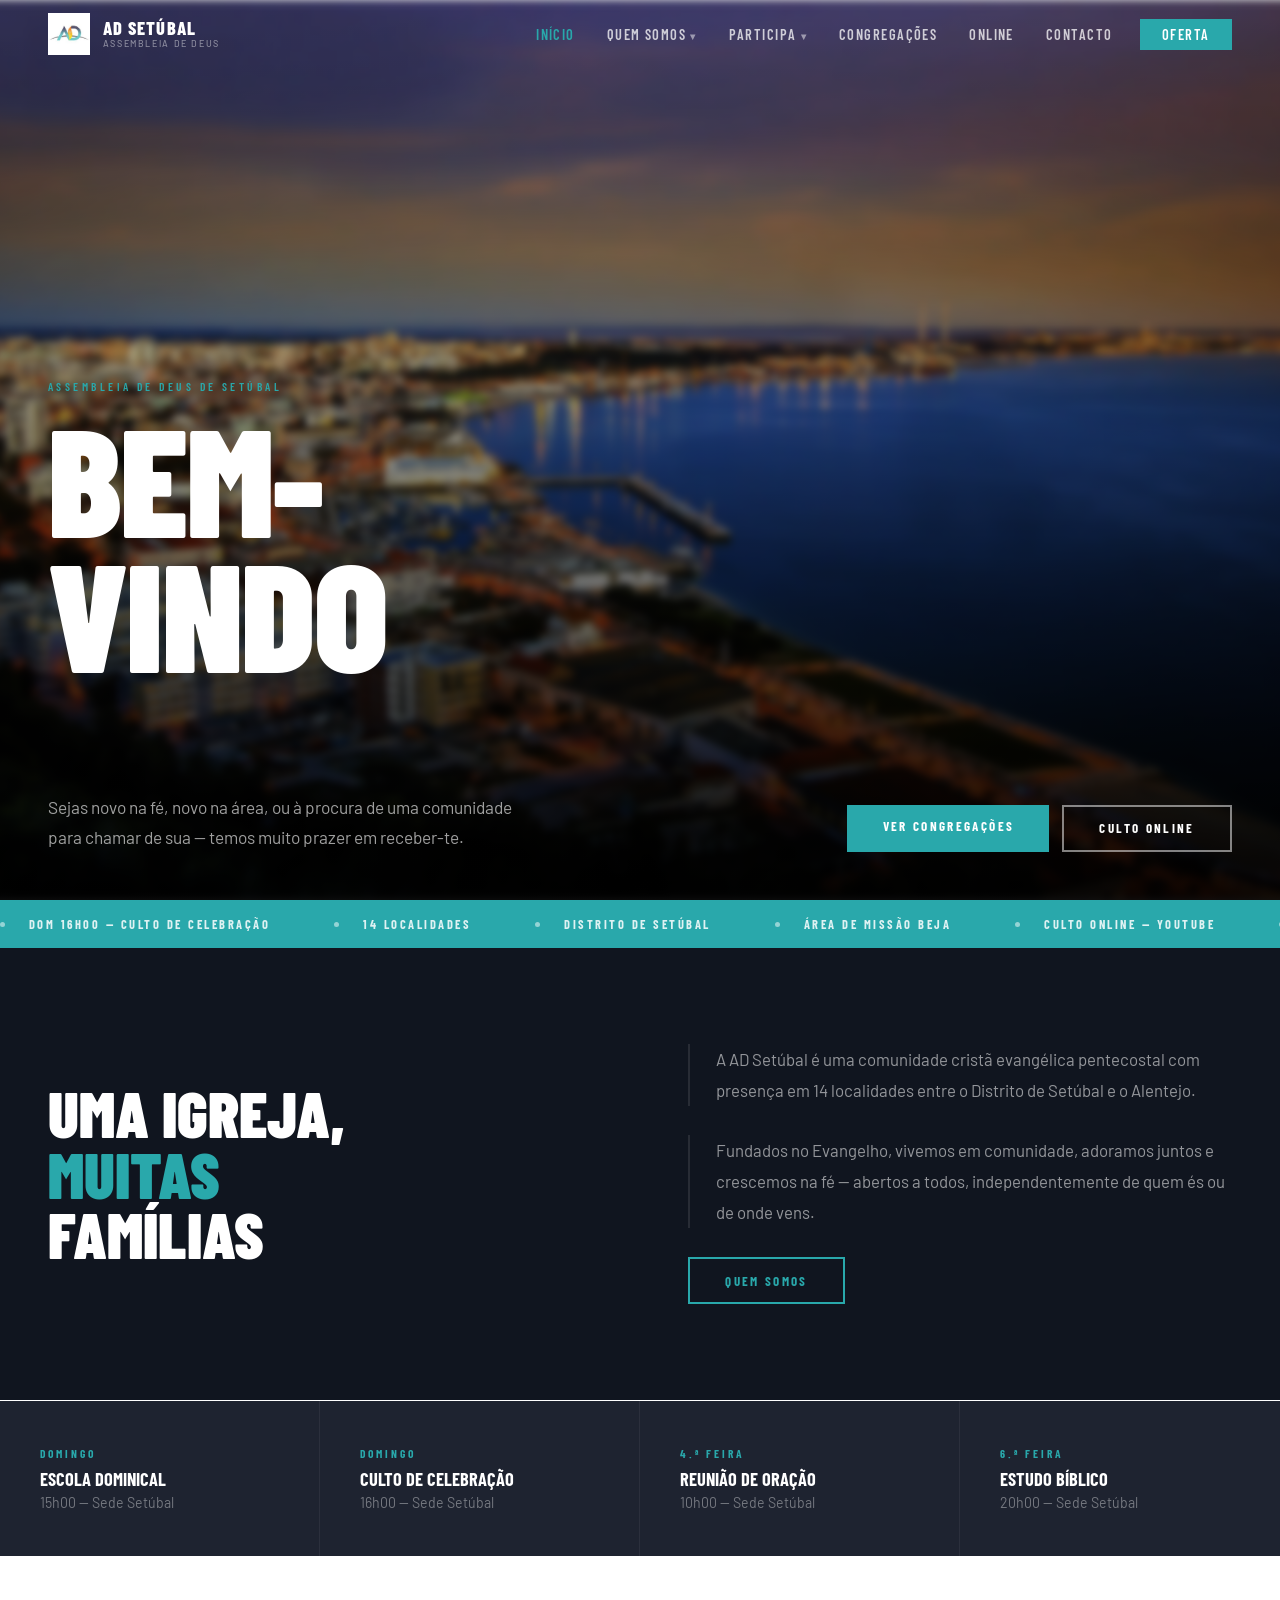
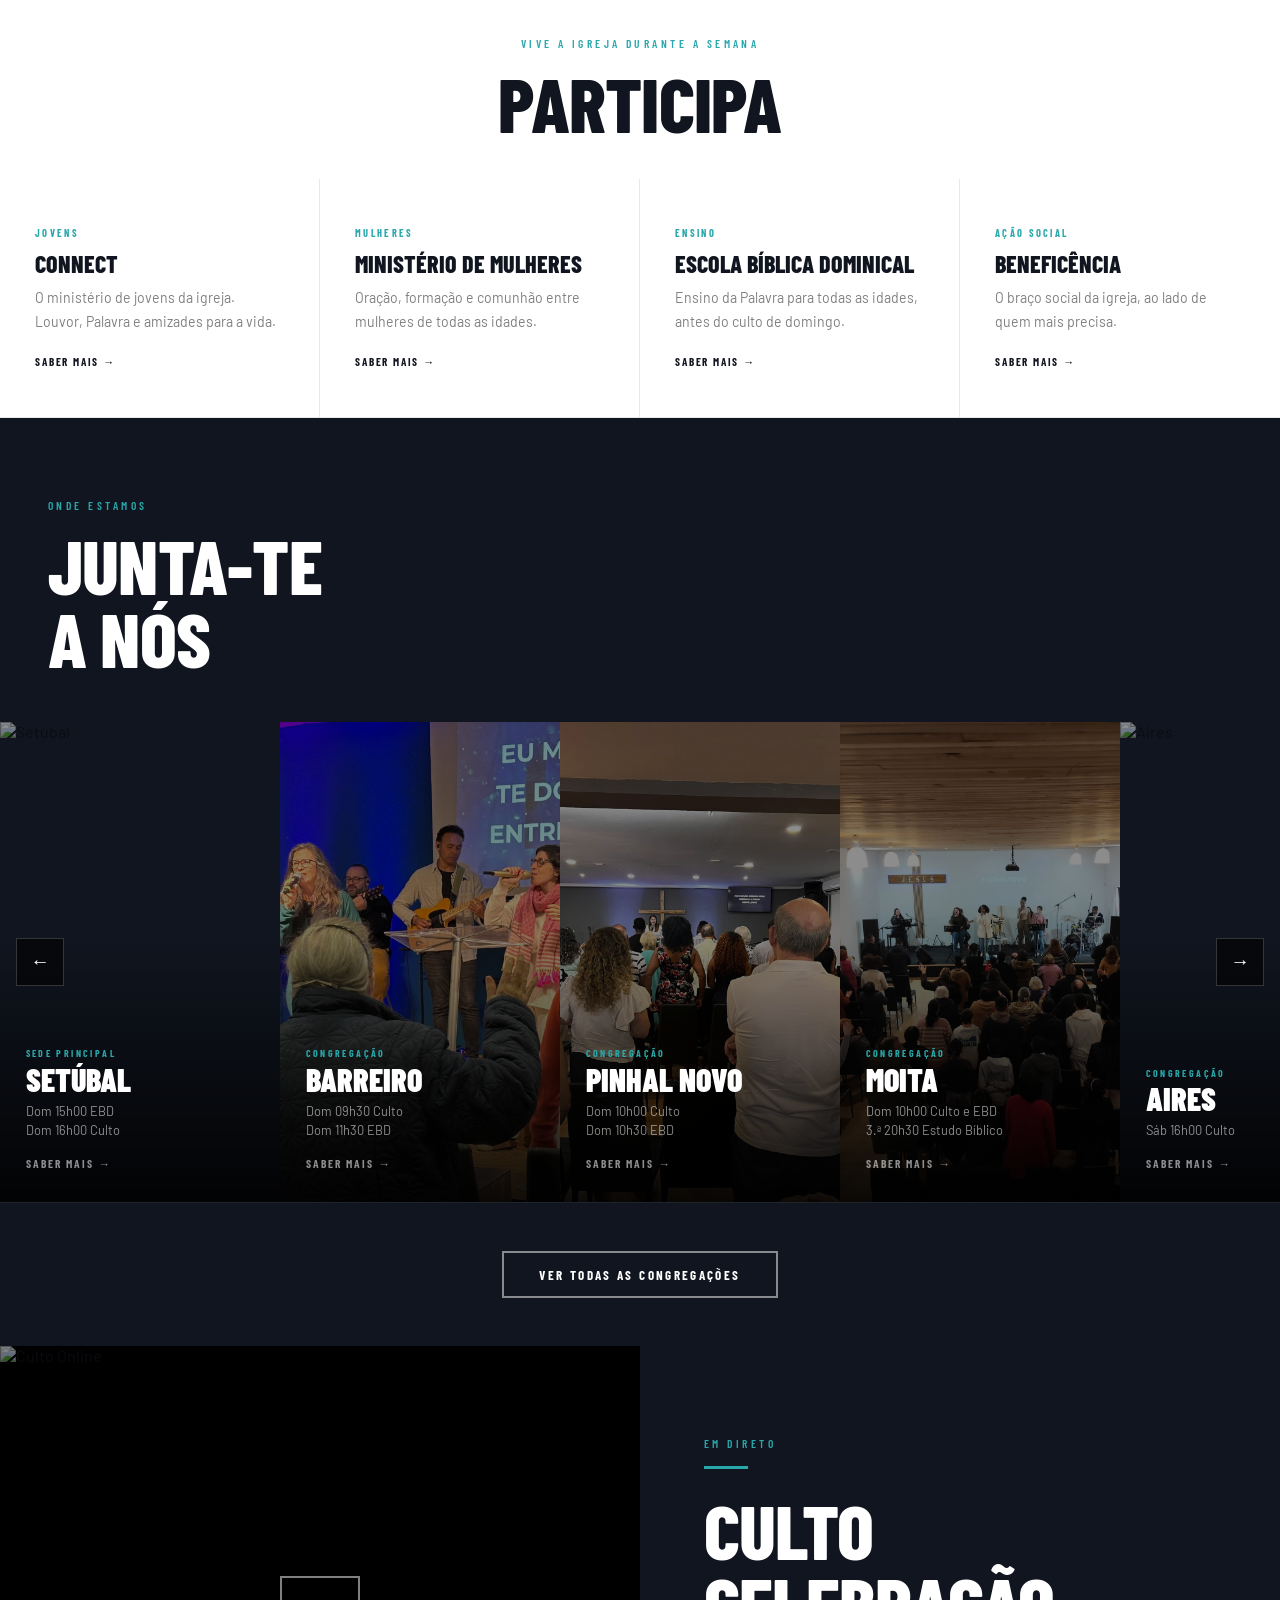
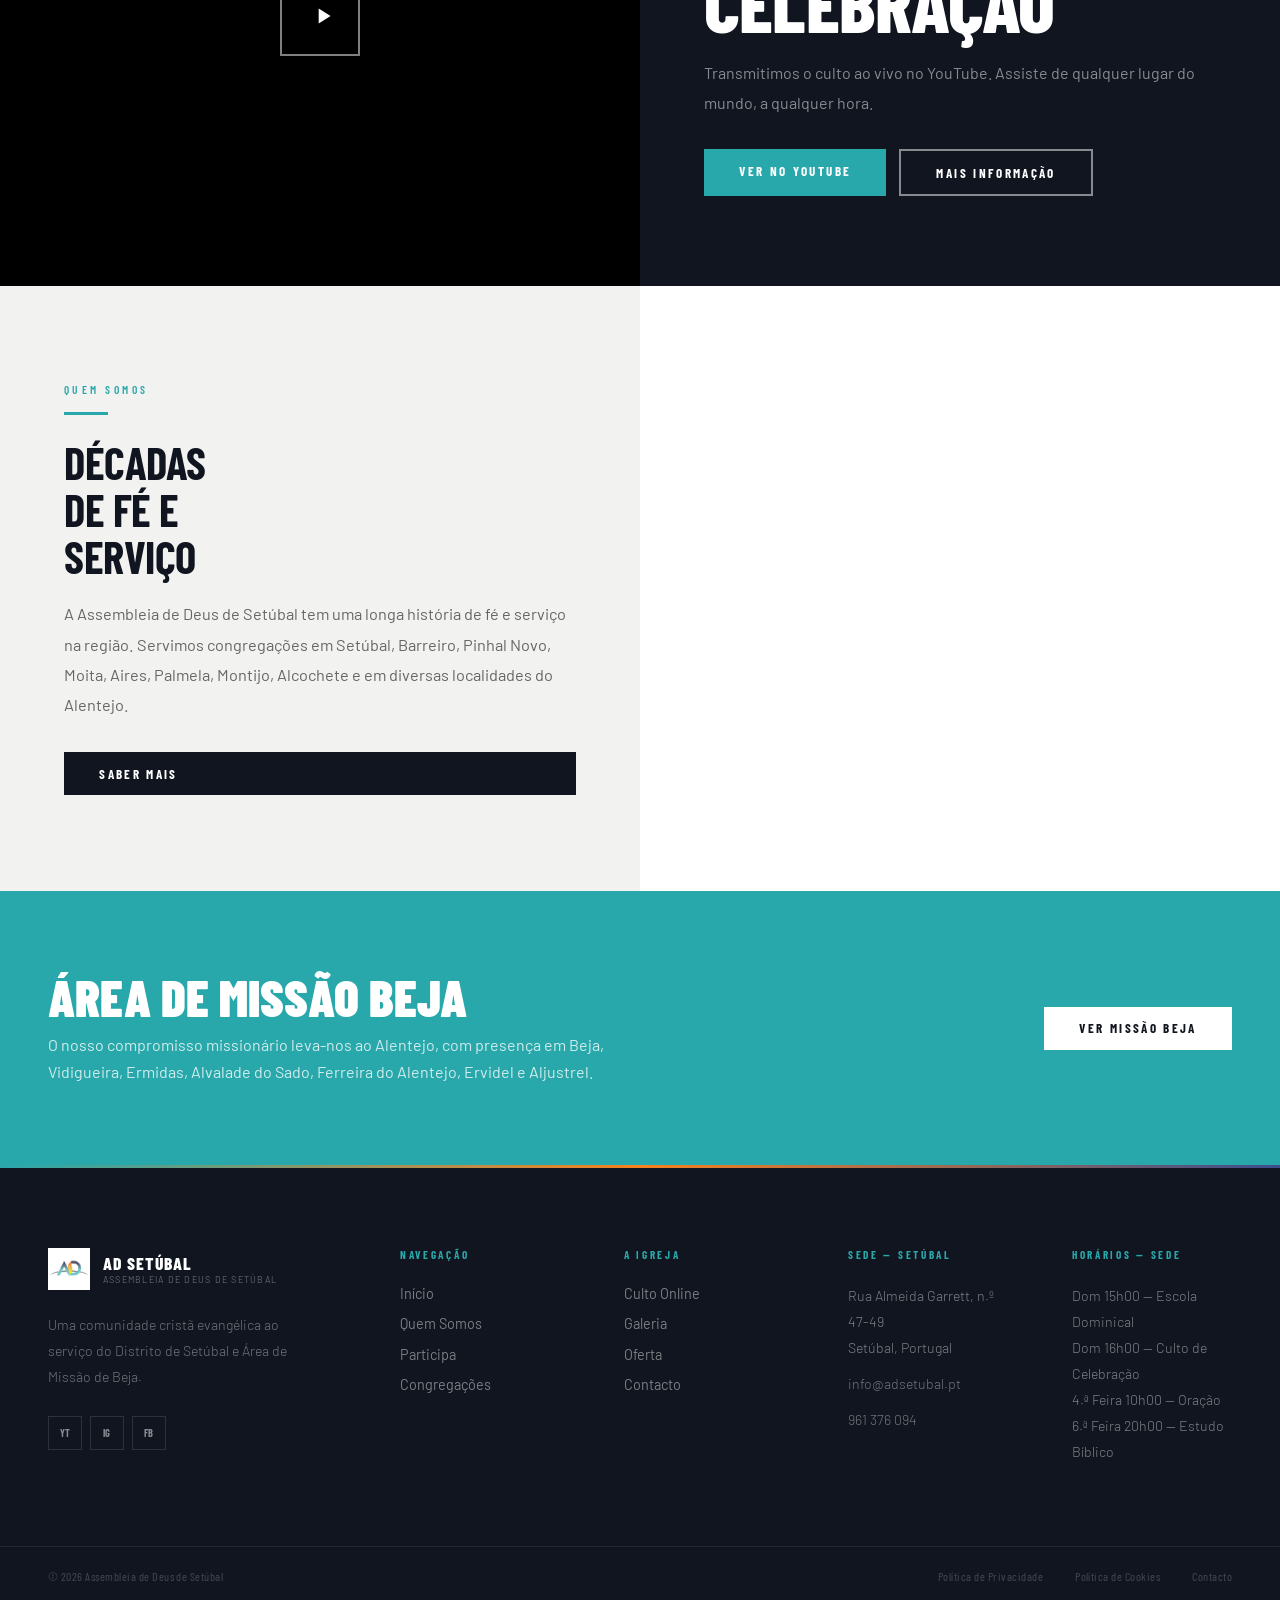
==== index.html @ 2dde6981 "online fotos test" ====
<!DOCTYPE html>
<html lang="pt">
<head>
  <meta charset="UTF-8" />
  <meta name="viewport" content="width=device-width, initial-scale=1.0" />
  <title>AD Setúbal — Assembleia de Deus</title>
  <link rel="stylesheet" href="shared.css" />
  <style>
    /* ===== HERO ===== */
    .hero {
      position: relative;
      min-height: 100vh;
      display: flex; flex-direction: column;
      justify-content: flex-end;
      overflow: hidden;
      padding-top: 68px;
    }
    .hero-bg {
      position: absolute; inset: 0;
      background: url('areasetubal-index.png') center/cover no-repeat;
    }
    .hero-overlay {
      position: absolute; inset: 0;
      background: linear-gradient(to top, rgba(0,0,0,0.92) 0%, rgba(0,0,0,0.35) 55%, rgba(0,0,0,0.1) 100%);
    }
    .hero-content {
      position: relative; z-index: 2;
      padding: 0 3rem 5rem;
      max-width: 1100px;
    }
    .hero-content .eyebrow { margin-bottom: 1rem; }
    .hero-title {
      font-family: 'Barlow Condensed', sans-serif;
      font-size: clamp(4.5rem, 12vw, 13rem);
      font-weight: 900; color: #fff;
      line-height: 0.88;
      letter-spacing: -0.01em;
      text-transform: uppercase;
      margin-bottom: 2rem;
    }
    .hero-bottom {
      position: relative; z-index: 2;
      display: grid; grid-template-columns: 1fr auto;
      align-items: end;
      padding: 0 3rem 3rem;
      gap: 2rem;
    }
    .hero-sub {
      font-size: 1.08rem; color: rgba(255,255,255,0.62);
      font-weight: 400; line-height: 1.75;
      max-width: 480px;
    }
    .hero-btns { display: flex; gap: 0.8rem; flex-shrink: 0; }

    /* ===== TICKER ===== */
    .ticker {
      background: var(--teal);
      overflow: hidden; height: 48px;
      display: flex; align-items: center;
    }
    .ticker-inner {
      display: flex; gap: 4rem;
      animation: ticker 30s linear infinite;
      white-space: nowrap;
    }
    .ticker-item {
      font-family: 'Barlow Condensed', sans-serif;
      font-size: 0.78rem; font-weight: 700;
      letter-spacing: 0.2em; text-transform: uppercase;
      color: rgba(255,255,255,0.85);
      display: flex; align-items: center; gap: 1.5rem;
    }
    .ticker-dot { width: 5px; height: 5px; background: rgba(255,255,255,0.5); border-radius: 50%; flex-shrink: 0; }
    @keyframes ticker { from { transform: translateX(0); } to { transform: translateX(-50%); } }

    /* ===== STATEMENT ===== */
    .statement {
      background: var(--dark);
      padding: 6rem 3rem;
      display: grid; grid-template-columns: 1fr 1fr; gap: 6rem; align-items: center;
    }
    .statement-title {
      font-family: 'Barlow Condensed', sans-serif;
      font-size: clamp(2.8rem, 5vw, 5rem);
      font-weight: 900; color: #fff;
      text-transform: uppercase; line-height: 0.95;
    }
    .statement-title span { color: var(--teal); }
    .statement-right { display: flex; flex-direction: column; gap: 1.8rem; }
    .statement-text {
      font-size: 1.05rem; color: rgba(255,255,255,0.55);
      font-weight: 400; line-height: 1.85;
      border-left: 2px solid rgba(255,255,255,0.1);
      padding-left: 1.6rem;
    }

    /* ===== SCHEDULE STRIP ===== */
    .schedule-strip {
      display: grid; grid-template-columns: repeat(4,1fr);
      border-top: 1px solid rgba(255,255,255,0.06);
    }
    .schedule-block {
      padding: 2.8rem 2.5rem;
      border-right: 1px solid rgba(255,255,255,0.06);
      background: var(--dark2);
      transition: background 0.2s;
      cursor: default;
    }
    .schedule-block:last-child { border-right: none; }
    .schedule-block:hover { background: rgb(17, 20, 27); }
    .schedule-day {
      font-family: 'Barlow Condensed', sans-serif;
      font-size: 0.72rem; font-weight: 700;
      letter-spacing: 0.26em; text-transform: uppercase;
      color: var(--teal); margin-bottom: 0.5rem;
    }
    .schedule-service {
      font-family: 'Barlow Condensed', sans-serif;
      font-size: 1.15rem; font-weight: 700;
      color: #fff; margin-bottom: 0.25rem;
      text-transform: uppercase;
    }
    .schedule-time { font-size: 0.88rem; color: rgba(255,255,255,0.38); font-weight: 400; }

    /* ===== LOCATIONS ===== */
    .locations-header {
      background: var(--dark);
      padding: 5rem 3rem 3rem;
    }
    .locations-carousel-wrap {
      background: var(--dark);
      position: relative;
      overflow: hidden;
    }
    .locations-carousel {
      display: flex;
      overflow-x: auto;
      scroll-snap-type: x mandatory;
      -webkit-overflow-scrolling: touch;
      scrollbar-width: none;
      gap: 0;
    }
    .locations-carousel::-webkit-scrollbar { display: none; }
    .loc-card {
      position: relative;
      overflow: hidden;
      flex: 0 0 280px;
      height: 480px;
      scroll-snap-align: start;
      cursor: default;
    }
    .loc-card img {
      width: 100%; height: 100%; object-fit: cover; display: block;
      filter: brightness(0.55);
      transition: transform 0.7s ease, filter 0.4s;
    }
    .loc-card:hover img { transform: scale(1.07); filter: brightness(0.4); }
    .loc-card-body {
      position: absolute; inset: 0;
      display: flex; flex-direction: column; justify-content: flex-end;
      padding: 2rem 1.6rem;
      background: linear-gradient(to top, rgba(0,0,0,0.88) 0%, transparent 55%);
    }
    .loc-card-tag {
      font-family: 'Barlow Condensed', sans-serif;
      font-size: 0.62rem; font-weight: 700;
      letter-spacing: 0.24em; text-transform: uppercase;
      color: var(--teal); margin-bottom: 0.35rem;
    }
    .loc-card-name {
      font-family: 'Barlow Condensed', sans-serif;
      font-size: 2rem; font-weight: 900;
      color: #fff; text-transform: uppercase;
      line-height: 0.92; margin-bottom: 0.45rem;
    }
    .loc-card-time {
      font-size: 0.8rem; color: rgba(255,255,255,0.55);
      font-weight: 400; margin-bottom: 1rem;
      line-height: 1.5;
    }
    .loc-card-link {
      font-family: 'Barlow Condensed', sans-serif;
      font-size: 0.72rem; font-weight: 700;
      letter-spacing: 0.18em; text-transform: uppercase;
      color: rgba(255,255,255,0.55); text-decoration: none;
      transition: color 0.2s;
    }
    .loc-card:hover .loc-card-link { color: var(--teal); }
    .carousel-btn {
      position: absolute; top: 50%; transform: translateY(-50%);
      width: 48px; height: 48px;
      background: rgba(0,0,0,0.6);
      border: 1px solid rgba(255,255,255,0.18);
      color: #fff; font-size: 1.2rem;
      display: flex; align-items: center; justify-content: center;
      cursor: pointer; z-index: 10;
      transition: background 0.2s, border-color 0.2s;
      user-select: none;
    }
    .carousel-btn:hover { background: var(--teal); border-color: var(--teal); }
    .carousel-btn.prev { left: 1rem; }
    .carousel-btn.next { right: 1rem; }
    .locations-footer {
      background: var(--dark);
      padding: 3rem;
      border-top: 1px solid rgba(255,255,255,0.06);
      text-align: center;
    }

    /* ===== ONLINE SPLIT ===== */
    .online-split { display: grid; grid-template-columns: 1fr 1fr; }
    .online-img { position: relative; overflow: hidden; min-height: 540px; background: #000; }
    .online-img img { position: absolute; inset: 0; width: 100%; height: 100%; object-fit: cover; filter: brightness(0.5); transition: opacity 0.3s; }
    .online-img iframe {
      position: absolute; inset: 0; width: 100%; height: 100%;
      border: none; display: none;
    }
    .online-img.playing img { opacity: 0; pointer-events: none; }
    .online-img.playing iframe { display: block; }
    .online-img.playing .online-img-overlay { opacity: 0; pointer-events: none; }
    .online-img-overlay {
      position: absolute; inset: 0;
      display: flex; align-items: center; justify-content: center;
      transition: opacity 0.3s;
    }
    .play-btn {
      width: 80px; height: 80px;
      border: 2px solid rgba(255,255,255,0.5);
      display: flex; align-items: center; justify-content: center;
      text-decoration: none; transition: border-color 0.2s, background 0.2s;
      cursor: pointer; background: none;
    }
    .play-btn:hover { border-color: var(--teal); background: rgba(41,168,171,0.2); }
    .play-btn svg { width: 26px; height: 26px; fill: #fff; margin-left: 5px; }
    .online-text {
      background: var(--dark);
      padding: 5rem 4rem;
      display: flex; flex-direction: column; justify-content: center;
    }
    .online-text .display-lg { color: #fff; margin-bottom: 1.2rem; }
    .online-text p { font-size: 1rem; color: rgba(255,255,255,0.5); line-height: 1.85; margin-bottom: 2rem; }
    .online-links { display: flex; gap: 0.8rem; flex-wrap: wrap; }

    /* ===== ABOUT SPLIT ===== */
    .about-split { display: grid; grid-template-columns: 1fr 1fr; }
    .about-img { position: relative; overflow: hidden; min-height: 520px; }
    .about-img img { position: absolute; inset: 0; width: 100%; height: 100%; object-fit: cover; display: block; }
    .about-text {
      background: var(--light);
      padding: 6rem 4rem;
      display: flex; flex-direction: column; justify-content: center;
    }
    .about-text .display-md { color: var(--dark); margin-bottom: 1.2rem; }
    .about-text .body-text { margin-bottom: 2rem; }

    /* ===== MISSION BAND ===== */
    .mission-band {
      background: var(--teal);
      padding: 5rem 3rem;
      display: grid; grid-template-columns: 1fr auto;
      gap: 3rem; align-items: center;
    }
    .mission-band h2 {
      font-family: 'Barlow Condensed', sans-serif;
      font-size: clamp(2rem, 4vw, 3.5rem);
      font-weight: 900; color: #fff;
      text-transform: uppercase; line-height: 1;
      margin-bottom: 0.5rem;
    }
    .mission-band p { font-size: 1rem; color: rgba(255,255,255,0.78); font-weight: 400; max-width: 560px; line-height: 1.7; }

    /* ===== PARTICIPA STRIP ===== */
    .participa-header { background: var(--white); padding: 5rem 3rem 2.5rem; text-align: center; }
    .participa-grid { display: grid; grid-template-columns: repeat(4,1fr); }
    .participa-card {
      padding: 3rem 2.2rem;
      border-right: 1px solid var(--border-light);
      border-bottom: 1px solid var(--border-light);
      text-decoration: none; color: inherit; display: block;
      transition: background 0.2s;
    }
    .participa-card:last-child { border-right: none; }
    .participa-card:hover { background: var(--light); }
    .participa-tag {
      font-family: 'Barlow Condensed', sans-serif;
      font-size: 0.65rem; font-weight: 700;
      letter-spacing: 0.22em; text-transform: uppercase;
      color: var(--teal); margin-bottom: 0.8rem;
    }
    .participa-name {
      font-family: 'Barlow Condensed', sans-serif;
      font-size: 1.5rem; font-weight: 800;
      color: var(--dark); text-transform: uppercase;
      margin-bottom: 0.6rem; line-height: 1.05;
    }
    .participa-desc { font-size: 0.88rem; line-height: 1.7; color: rgba(0,0,0,0.5); font-weight: 400; margin-bottom: 1rem; }
    .participa-link {
      font-family: 'Barlow Condensed', sans-serif;
      font-size: 0.7rem; font-weight: 700;
      letter-spacing: 0.16em; text-transform: uppercase;
      color: var(--dark);
    }
    .participa-card:hover .participa-link { color: var(--teal); }

    /* ===== GALERIA STRIP ===== */
    .galeria-header { background: var(--dark2); padding: 4.5rem 3rem 2.5rem; }
    .galeria-strip { display: grid; grid-template-columns: repeat(6,1fr); background: var(--dark2); }
    .galeria-tile { position: relative; aspect-ratio: 3/4; overflow: hidden; }
    .galeria-tile img { width: 100%; height: 100%; object-fit: cover; display: block; filter: brightness(0.7); transition: transform 0.6s, filter 0.3s; }
    .galeria-tile:hover img { transform: scale(1.08); filter: brightness(0.55); }
    .galeria-footer { background: var(--dark2); padding: 2.5rem 3rem 4rem; text-align: center; }

    @media (max-width: 900px) {
      .participa-grid { grid-template-columns: 1fr 1fr; }
      .participa-header { padding: 3.5rem 1.5rem 2rem; }
      .participa-card { padding: 2.2rem 1.5rem; }
      .galeria-strip { grid-template-columns: repeat(3,1fr); }
      .galeria-header { padding: 3.5rem 1.5rem 2rem; }
      .hero { min-height: 100svh; }
      .hero-content { padding: 0 1.5rem 3rem; }
      .hero-bottom { grid-template-columns: 1fr; padding: 0 1.5rem 2.5rem; gap: 1.5rem; }
      .hero-btns { flex-wrap: wrap; }
      .statement { grid-template-columns: 1fr; padding: 4rem 1.5rem; gap: 3rem; }
      .schedule-strip { grid-template-columns: 1fr 1fr; }
      .schedule-block { border-bottom: 1px solid rgba(255,255,255,0.06); }
      .locations-header { padding: 4rem 1.5rem 2rem; }
      .loc-card { flex: 0 0 240px; height: 380px; }
      .carousel-btn { display: none; }
      .online-split, .about-split { grid-template-columns: 1fr; }
      .online-img, .about-img { min-height: 320px; position: relative; }
      .online-img img, .about-img img { position: relative; }
      .online-text, .about-text { padding: 4rem 1.5rem; }
      .mission-band { grid-template-columns: 1fr; padding: 4rem 1.5rem; }
    }
    @media (max-width: 500px) {
      .schedule-strip { grid-template-columns: 1fr; }
    }
  </style>
</head>
<body>

  <!-- HERO -->
  <section class="hero">
    <div class="hero-bg"></div>
    <div class="hero-overlay"></div>
    <div class="hero-content">
      <span class="eyebrow">Assembleia de Deus de Setúbal</span>
      <h1 class="hero-title">Bem-<br>vindo</h1>
    </div>
    <div class="hero-bottom">
      <p class="hero-sub">Sejas novo na fé, novo na área, ou à procura de uma comunidade para chamar de sua — temos muito prazer em receber-te.</p>
      <div class="hero-btns">
        <a href="congregacoes.html" class="btn btn-teal">Ver Congregações</a>
        <a href="culto-online.html" class="btn btn-outline-white">Culto Online</a>
      </div>
    </div>
  </section>

  <!-- TICKER -->
  <div class="ticker">
    <div class="ticker-inner">
      <span class="ticker-item"><span class="ticker-dot"></span>Dom 16h00 — Culto de Celebração</span>
      <span class="ticker-item"><span class="ticker-dot"></span>14 Localidades</span>
      <span class="ticker-item"><span class="ticker-dot"></span>Distrito de Setúbal</span>
      <span class="ticker-item"><span class="ticker-dot"></span>Área de Missão Beja</span>
      <span class="ticker-item"><span class="ticker-dot"></span>Culto Online — YouTube</span>
      <span class="ticker-item"><span class="ticker-dot"></span>6.ª Feira 20h00 — Estudo Bíblico</span>
      <span class="ticker-item"><span class="ticker-dot"></span>Dom 16h00 — Culto de Celebração</span>
      <span class="ticker-item"><span class="ticker-dot"></span>14 Localidades</span>
      <span class="ticker-item"><span class="ticker-dot"></span>Distrito de Setúbal</span>
      <span class="ticker-item"><span class="ticker-dot"></span>Área de Missão Beja</span>
      <span class="ticker-item"><span class="ticker-dot"></span>Culto Online — YouTube</span>
      <span class="ticker-item"><span class="ticker-dot"></span>6.ª Feira 20h00 — Estudo Bíblico</span>
    </div>
  </div>

  <!-- STATEMENT -->
  <div class="statement">
    <div class="fade-in">
      <h2 class="statement-title">Uma Igreja,<br><span>Muitas</span><br>Famílias</h2>
    </div>
    <div class="statement-right fade-in">
      <p class="statement-text">A AD Setúbal é uma comunidade cristã evangélica pentecostal com presença em 14 localidades entre o Distrito de Setúbal e o Alentejo.</p>
      <p class="statement-text">Fundados no Evangelho, vivemos em comunidade, adoramos juntos e crescemos na fé — abertos a todos, independentemente de quem és ou de onde vens.</p>
      <div><a href="quem-somos.html" class="btn btn-outline-teal">Quem Somos</a></div>
    </div>
  </div>

  <!-- SCHEDULE -->
  <div class="schedule-strip">
    <div class="schedule-block fade-in">
      <p class="schedule-day">Domingo</p>
      <p class="schedule-service">Escola Dominical</p>
      <p class="schedule-time">15h00 — Sede Setúbal</p>
    </div>
    <div class="schedule-block fade-in">
      <p class="schedule-day">Domingo</p>
      <p class="schedule-service">Culto de Celebração</p>
      <p class="schedule-time">16h00 — Sede Setúbal</p>
    </div>
    <div class="schedule-block fade-in">
      <p class="schedule-day">4.ª Feira</p>
      <p class="schedule-service">Reunião de Oração</p>
      <p class="schedule-time">10h00 — Sede Setúbal</p>
    </div>
    <div class="schedule-block fade-in">
      <p class="schedule-day">6.ª Feira</p>
      <p class="schedule-service">Estudo Bíblico</p>
      <p class="schedule-time">20h00 — Sede Setúbal</p>
    </div>
  </div>

  <!-- PARTICIPA -->
  <div class="participa-header fade-in">
    <span class="eyebrow">Vive a Igreja Durante a Semana</span>
    <h2 class="display-lg">Participa</h2>
  </div>
  <div class="participa-grid">
    <a href="participa.html#connect" class="participa-card fade-in">
      <p class="participa-tag">Jovens</p>
      <h3 class="participa-name">Connect</h3>
      <p class="participa-desc">O ministério de jovens da igreja. Louvor, Palavra e amizades para a vida.</p>
      <span class="participa-link">Saber Mais →</span>
    </a>
    <a href="participa.html#mulheres" class="participa-card fade-in">
      <p class="participa-tag">Mulheres</p>
      <h3 class="participa-name">Ministério de Mulheres</h3>
      <p class="participa-desc">Oração, formação e comunhão entre mulheres de todas as idades.</p>
      <span class="participa-link">Saber Mais →</span>
    </a>
    <a href="participa.html#ebd" class="participa-card fade-in">
      <p class="participa-tag">Ensino</p>
      <h3 class="participa-name">Escola Bíblica Dominical</h3>
      <p class="participa-desc">Ensino da Palavra para todas as idades, antes do culto de domingo.</p>
      <span class="participa-link">Saber Mais →</span>
    </a>
    <a href="participa.html#beneficencia" class="participa-card fade-in">
      <p class="participa-tag">Ação Social</p>
      <h3 class="participa-name">Beneficência</h3>
      <p class="participa-desc">O braço social da igreja, ao lado de quem mais precisa.</p>
      <span class="participa-link">Saber Mais →</span>
    </a>
  </div>

  <!-- LOCATIONS -->
  <div class="locations-header fade-in">
    <span class="eyebrow">Onde Estamos</span>
    <h2 class="display-lg" style="color:#fff;">Junta-te<br>a Nós</h2>
  </div>
  <div class="locations-carousel-wrap">
    <button class="carousel-btn prev" onclick="scrollCarousel(-1)" aria-label="Anterior">&#8592;</button>
    <div class="locations-carousel" id="loc-carousel">
      <div class="loc-card fade-in">
        <img src="https://images.unsplash.com/photo-1529070538774-1843cb3265df?w=600&q=80" alt="Setúbal" />
        <div class="loc-card-body">
          <p class="loc-card-tag">Sede Principal</p>
          <h3 class="loc-card-name">Setúbal</h3>
          <p class="loc-card-time">Dom 15h00 EBD<br>Dom 16h00 Culto</p>
          <a href="congregacoes.html" class="loc-card-link">Saber mais →</a>
        </div>
      </div>
      <div class="loc-card fade-in">
        <img src="barreiro.jpg" alt="Barreiro" />
        <div class="loc-card-body">
          <p class="loc-card-tag">Congregação</p>
          <h3 class="loc-card-name">Barreiro</h3>
          <p class="loc-card-time">Dom 09h30 Culto<br>Dom 11h30 EBD</p>
          <a href="congregacoes.html" class="loc-card-link">Saber mais →</a>
        </div>
      </div>
      <div class="loc-card fade-in">
        <img src="pn.jpg" alt="Pinhal Novo" />
        <div class="loc-card-body">
          <p class="loc-card-tag">Congregação</p>
          <h3 class="loc-card-name">Pinhal Novo</h3>
          <p class="loc-card-time">Dom 10h00 Culto<br>Dom 10h30 EBD</p>
          <a href="congregacoes.html" class="loc-card-link">Saber mais →</a>
        </div>
      </div>
      <div class="loc-card fade-in">
        <img src="moita.jpg" alt="Moita" />
        <div class="loc-card-body">
          <p class="loc-card-tag">Congregação</p>
          <h3 class="loc-card-name">Moita</h3>
          <p class="loc-card-time">Dom 10h00 Culto e EBD<br>3.ª 20h30 Estudo Bíblico</p>
          <a href="congregacoes.html" class="loc-card-link">Saber mais →</a>
        </div>
      </div>
      <div class="loc-card fade-in">
        <img src="https://images.unsplash.com/photo-1505373877841-8d25f7d46678?w=600&q=80" alt="Aires" />
        <div class="loc-card-body">
          <p class="loc-card-tag">Congregação</p>
          <h3 class="loc-card-name">Aires</h3>
          <p class="loc-card-time">Sáb 16h00 Culto</p>
          <a href="congregacoes.html" class="loc-card-link">Saber mais →</a>
        </div>
      </div>
      <div class="loc-card fade-in">
        <img src="https://images.unsplash.com/photo-1494790108377-be9c29b29330?w=600&q=80" alt="Palmela" />
        <div class="loc-card-body">
          <p class="loc-card-tag">Congregação</p>
          <h3 class="loc-card-name">Palmela</h3>
          <p class="loc-card-time">Dom 10h00 Culto</p>
          <a href="congregacoes.html" class="loc-card-link">Saber mais →</a>
        </div>
      </div>
      <div class="loc-card fade-in">
        <img src="https://images.unsplash.com/photo-1500648767791-00dcc994a43e?w=600&q=80" alt="Montijo" />
        <div class="loc-card-body">
          <p class="loc-card-tag">Congregação</p>
          <h3 class="loc-card-name">Montijo</h3>
          <p class="loc-card-time">Dom 17h30 Culto<br>4.ª 20h30 Estudo Bíblico</p>
          <a href="congregacoes.html" class="loc-card-link">Saber mais →</a>
        </div>
      </div>
      <div class="loc-card fade-in">
        <img src="https://images.unsplash.com/photo-1507003211169-0a1dd7228f2d?w=600&q=80" alt="Alcochete" />
        <div class="loc-card-body">
          <p class="loc-card-tag">Congregação</p>
          <h3 class="loc-card-name">Alcochete</h3>
          <p class="loc-card-time">Dom 16h00 Culto</p>
          <a href="congregacoes.html" class="loc-card-link">Saber mais →</a>
        </div>
      </div>
      <div class="loc-card fade-in">
        <img src="beja.jpg" alt="Beja" style="filter:brightness(0.45) sepia(0.3);" />
        <div class="loc-card-body">
          <p class="loc-card-tag" style="color:var(--orange);">Missão Beja</p>
          <h3 class="loc-card-name">Beja</h3>
          <p class="loc-card-time">Área de Missão<br>Ver horários</p>
          <a href="congregacoes.html" class="loc-card-link">Saber mais →</a>
        </div>
      </div>
      <div class="loc-card fade-in">
        <img src="https://images.unsplash.com/photo-1438032005730-c779502df39b?w=600&q=80" alt="Vidigueira" style="filter:brightness(0.45) sepia(0.3);" />
        <div class="loc-card-body">
          <p class="loc-card-tag" style="color:var(--orange);">Missão Beja</p>
          <h3 class="loc-card-name">Vidigueira</h3>
          <p class="loc-card-time">Área de Missão<br>Ver horários</p>
          <a href="congregacoes.html" class="loc-card-link">Saber mais →</a>
        </div>
      </div>
      <div class="loc-card fade-in">
        <img src="https://images.unsplash.com/photo-1519389950473-47ba0277781c?w=600&q=80" alt="Ermidas" style="filter:brightness(0.45) sepia(0.3);" />
        <div class="loc-card-body">
          <p class="loc-card-tag" style="color:var(--orange);">Missão Beja</p>
          <h3 class="loc-card-name">Ermidas</h3>
          <p class="loc-card-time">Área de Missão<br>Ver horários</p>
          <a href="congregacoes.html" class="loc-card-link">Saber mais →</a>
        </div>
      </div>
      <div class="loc-card fade-in">
        <img src="https://images.unsplash.com/photo-1529070538774-1843cb3265df?w=600&q=80" alt="Ferreira do Alentejo" style="filter:brightness(0.45) sepia(0.3);" />
        <div class="loc-card-body">
          <p class="loc-card-tag" style="color:var(--orange);">Missão Beja</p>
          <h3 class="loc-card-name">Ferreira do Alentejo</h3>
          <p class="loc-card-time">Área de Missão<br>Ver horários</p>
          <a href="congregacoes.html" class="loc-card-link">Saber mais →</a>
        </div>
      </div>
      <div class="loc-card fade-in">
        <img src="https://images.unsplash.com/photo-1505373877841-8d25f7d46678?w=600&q=80" alt="Ervidel" style="filter:brightness(0.45) sepia(0.3);" />
        <div class="loc-card-body">
          <p class="loc-card-tag" style="color:var(--orange);">Missão Beja</p>
          <h3 class="loc-card-name">Ervidel</h3>
          <p class="loc-card-time">Área de Missão<br>Ver horários</p>
          <a href="congregacoes.html" class="loc-card-link">Saber mais →</a>
        </div>
      </div>
      <div class="loc-card fade-in">
        <img src="https://images.unsplash.com/photo-1500648767791-00dcc994a43e?w=600&q=80" alt="Aljustrel" style="filter:brightness(0.45) sepia(0.3);" />
        <div class="loc-card-body">
          <p class="loc-card-tag" style="color:var(--orange);">Missão Beja</p>
          <h3 class="loc-card-name">Aljustrel</h3>
          <p class="loc-card-time">Área de Missão<br>Ver horários</p>
          <a href="congregacoes.html" class="loc-card-link">Saber mais →</a>
        </div>
      </div>
    </div>
    <button class="carousel-btn next" onclick="scrollCarousel(1)" aria-label="Próximo">&#8594;</button>
  </div>
  <div class="locations-footer">
    <a href="congregacoes.html" class="btn btn-outline-white">Ver Todas as Congregações</a>
  </div>

  <!-- ONLINE -->
  <div class="online-split">
    <div class="online-img" id="online-media">
      <img src="online.jpg" alt="Culto Online" />
      <iframe id="yt-embed" src="" allow="accelerometer; autoplay; clipboard-write; encrypted-media; gyroscope; picture-in-picture" allowfullscreen></iframe>
      <div class="online-img-overlay">
        <button class="play-btn" id="online-play-trigger" onclick="launchEmbed()" aria-label="Assistir ao vivo">
          <svg viewBox="0 0 24 24"><path d="M8 5v14l11-7z"/></svg>
        </button>
      </div>
    </div>
    <div class="online-text fade-in">
      <span class="eyebrow">Em Direto</span>
      <div class="teal-bar"></div>
      <h2 class="display-lg">Culto<br>Celebração</h2>
      <p>Transmitimos o culto ao vivo no YouTube. Assiste de qualquer lugar do mundo, a qualquer hora.</p>
      <div class="online-links">
        <a href="https://www.youtube.com/@adsetubal" target="_blank" class="btn btn-teal">Ver no YouTube</a>
        <a href="culto-online.html" class="btn btn-outline-white">Mais Informação</a>
      </div>
    </div>
  </div>

  <!-- ABOUT -->
  <div class="about-split">
    <div class="about-text fade-in">
      <span class="eyebrow">Quem Somos</span>
      <div class="teal-bar"></div>
      <h2 class="display-md">Décadas<br>de Fé e<br>Serviço</h2>
      <p class="body-text">A Assembleia de Deus de Setúbal tem uma longa história de fé e serviço na região. Servimos congregações em Setúbal, Barreiro, Pinhal Novo, Moita, Aires, Palmela, Montijo, Alcochete e em diversas localidades do Alentejo.</p>
      <a href="quem-somos.html" class="btn btn-dark">Saber Mais</a>
    </div>
  </div>

  <!-- MISSION -->
  <div class="mission-band fade-in">
    <div>
      <h2>Área de Missão Beja</h2>
      <p>O nosso compromisso missionário leva-nos ao Alentejo, com presença em Beja, Vidigueira, Ermidas, Alvalade do Sado, Ferreira do Alentejo, Ervidel e Aljustrel.</p>
    </div>
    <a href="congregacoes.html" class="btn btn-white">Ver Missão Beja</a>
  </div>

  <script src="shared.js"></script>
  <script>
    function launchEmbed() {
      var wrap = document.getElementById('online-media');
      var iframe = document.getElementById('yt-embed');
      iframe.src = 'https://www.youtube.com/embed/live_stream?channel=UCpDnP2y6vgTOnPcyh7wHmNw&autoplay=1&rel=0';
      wrap.classList.add('playing');
    }
    function scrollCarousel(dir) {
      var c = document.getElementById('loc-carousel');
      c.scrollBy({ left: dir * 300, behavior: 'smooth' });
    }
  </script>
</body>
</html>
---- shared.css ----
@import url('https://fonts.googleapis.com/css2?family=Barlow+Condensed:wght@300;400;500;600;700;800;900&family=Barlow:wght@300;400;500;600;700&display=swap');

*, *::before, *::after { box-sizing: border-box; margin: 0; padding: 0; }

:root {
  --teal:   #29A8AB;
  --orange: #F5821F;
  --purple: #3B4F8C;
  --dark:   #10151f;
  --dark2:  #1e2330;
  --white:  #FFFFFF;
  --light:  #F2F2F0;
  --mid:    #888888;
  --border: rgba(255,255,255,0.08);
  --border-light: rgba(0,0,0,0.09);
}

html { scroll-behavior: smooth; }
body {
  font-family: 'Barlow', sans-serif;
  background: var(--white);
  color: var(--dark);
  overflow-x: hidden;
}

/* ===================== NAV ===================== */
nav {
  position: fixed; top: 0; left: 0; right: 0; z-index: 300;
  display: flex; align-items: center; justify-content: space-between;
  padding: 0 3rem;
  height: 68px;
  background: transparent;
  transition: background 0.35s, border-color 0.35s;
  border-bottom: 1px solid transparent;
}
nav.scrolled {
  background: var(--dark);
  border-bottom-color: rgba(255,255,255,0.06);
}
nav.light-nav {
  background: var(--white);
  border-bottom: 1px solid var(--border-light);
}

.logo-wrap { display: flex; align-items: center; gap: 0.8rem; text-decoration: none; }
.logo-img { height: 42px; width: auto; display: block; }
.logo-text { display: flex; flex-direction: column; line-height: 1.2; }
.logo-text-main {
  font-family: 'Barlow Condensed', sans-serif;
  font-size: 1.15rem; font-weight: 800;
  color: #fff; letter-spacing: 0.06em; text-transform: uppercase;
}
nav.light-nav .logo-text-main { color: var(--dark); }
.logo-text-sub {
  font-size: 0.56rem; font-weight: 500;
  color: rgba(255,255,255,0.45);
  letter-spacing: 0.18em; text-transform: uppercase;
}
nav.light-nav .logo-text-sub { color: var(--mid); }

.nav-links { display: flex; gap: 0.2rem; list-style: none; align-items: center; }
.nav-links a {
  text-decoration: none;
  color: rgba(255,255,255,0.75);
  font-family: 'Barlow Condensed', sans-serif;
  font-size: 0.9rem; font-weight: 600;
  letter-spacing: 0.1em; text-transform: uppercase;
  padding: 0.4rem 0.9rem;
  transition: color 0.2s;
}
nav.light-nav .nav-links a { color: var(--dark); }
.nav-links a:hover, .nav-links a.active { color: var(--teal); }
.nav-cta {
  background: var(--teal) !important;
  color: #fff !important;
  padding: 0.45rem 1.4rem !important;
  margin-left: 0.6rem;
  transition: background 0.2s !important;
}
.nav-cta:hover { background: var(--orange) !important; color: #fff !important; }

/* ---- Dropdown "Participa" ---- */
.has-dropdown { position: relative; }
.has-dropdown > a::after { content: '▾'; margin-left: 0.4em; font-size: 0.7em; opacity: 0.65; display: inline-block; }
.dropdown-menu {
  position: absolute; top: 100%; left: 50%;
  transform: translateX(-50%) translateY(8px);
  background: var(--dark2);
  border: 1px solid rgba(255,255,255,0.08);
  min-width: 250px; padding: 0.5rem;
  list-style: none;
  opacity: 0; pointer-events: none;
  transition: opacity 0.15s, transform 0.15s;
  box-shadow: 0 18px 40px rgba(0,0,0,0.4);
}
.has-dropdown:hover .dropdown-menu,
.has-dropdown:focus-within .dropdown-menu {
  opacity: 1; pointer-events: auto;
  transform: translateX(-50%) translateY(0);
}
.dropdown-menu li { width: 100%; }
.dropdown-menu a {
  display: block; padding: 0.65rem 0.9rem;
  color: rgba(255,255,255,0.68);
  font-family: 'Barlow', sans-serif;
  font-size: 0.82rem; font-weight: 500;
  letter-spacing: 0.01em; text-transform: none;
}
.dropdown-menu a:hover { color: var(--teal); background: rgba(255,255,255,0.04); }
.dropdown-menu .sub-label {
  display: block; margin-top: 2px;
  font-size: 0.68rem; font-weight: 400;
  color: rgba(255,255,255,0.32);
}
nav.light-nav .dropdown-menu { background: #fff; border-color: var(--border-light); box-shadow: 0 18px 40px rgba(0,0,0,0.12); }
nav.light-nav .dropdown-menu a { color: rgba(0,0,0,0.62); }
nav.light-nav .dropdown-menu a:hover { background: var(--light); color: var(--dark); }
nav.light-nav .dropdown-menu .sub-label { color: rgba(0,0,0,0.32); }

@media (max-width: 900px) {
  .has-dropdown > a::after { display: none; }
  .dropdown-menu {
    position: static; opacity: 1; pointer-events: auto; transform: none;
    background: transparent; border: none; box-shadow: none;
    padding: 0 0 0.3rem 1rem; margin-top: 0.2rem;
    max-height: 0; overflow: hidden;
    transition: max-height 0.25s ease;
  }
  .has-dropdown.is-open .dropdown-menu { max-height: 400px; }
  .dropdown-menu a { color: rgba(255,255,255,0.55); padding: 0.55rem 0.5rem; font-size: 0.88rem; }
  .dropdown-menu .sub-label { color: rgba(255,255,255,0.3); }
}

.hamburger {
  display: none; flex-direction: column; gap: 5px;
  cursor: pointer; background: none; border: none; padding: 4px;
}
.hamburger span { display: block; width: 24px; height: 2px; background: #fff; transition: all 0.3s; }
nav.light-nav .hamburger span { background: var(--dark); }

/* ===================== FOOTER ===================== */
footer { background: var(--dark); color: var(--white); }

.footer-top {
  padding: 5rem 3rem;
  display: grid;
  grid-template-columns: 1.8fr 1fr 1fr 1fr 1fr;
  gap: 4rem;
  border-bottom: 1px solid var(--border);
}

.footer-logo-wrap {
  display: flex; align-items: center; gap: 0.8rem;
  margin-bottom: 1.4rem; text-decoration: none;
}
.footer-logo-img { height: 42px; width: auto; }
.footer-brand-main {
  font-family: 'Barlow Condensed', sans-serif;
  font-size: 1.1rem; font-weight: 800;
  color: #fff; text-transform: uppercase; letter-spacing: 0.06em;
}
.footer-brand-sub {
  font-size: 0.56rem; color: rgba(255,255,255,0.35);
  letter-spacing: 0.14em; text-transform: uppercase;
}
.footer-tagline {
  font-size: 0.88rem; line-height: 1.85;
  color: rgba(255,255,255,0.4); font-weight: 300;
  max-width: 240px; margin-bottom: 1.6rem;
}
.footer-social { display: flex; gap: 0.5rem; }
.footer-social a {
  width: 34px; height: 34px;
  display: flex; align-items: center; justify-content: center;
  border: 1px solid rgba(255,255,255,0.12);
  color: rgba(255,255,255,0.5); text-decoration: none;
  font-size: 0.65rem; font-weight: 700;
  font-family: 'Barlow Condensed', sans-serif;
  letter-spacing: 0.04em;
  transition: background 0.2s, border-color 0.2s, color 0.2s;
}
.footer-social a:hover { background: var(--teal); border-color: var(--teal); color: #fff; }

.footer-heading {
  font-family: 'Barlow Condensed', sans-serif;
  font-size: 0.7rem; font-weight: 700;
  letter-spacing: 0.24em; text-transform: uppercase;
  color: var(--teal); margin-bottom: 1.4rem;
}
.footer-links { list-style: none; display: flex; flex-direction: column; gap: 0.7rem; }
.footer-links a {
  text-decoration: none; color: rgba(255,255,255,0.45);
  font-size: 0.9rem; font-weight: 400;
  transition: color 0.2s;
}
.footer-links a:hover { color: var(--teal); }
.footer-contact p {
  font-size: 0.88rem; color: rgba(255,255,255,0.45);
  font-weight: 300; line-height: 1.85;
}

.footer-bottom {
  padding: 1.4rem 3rem;
  display: flex; justify-content: space-between; align-items: center;
  font-size: 0.75rem; color: rgba(255,255,255,0.22);
  font-family: 'Barlow Condensed', sans-serif; letter-spacing: 0.04em;
}
.footer-bottom a { color: rgba(255,255,255,0.22); text-decoration: none; transition: color 0.2s; }
.footer-bottom a:hover { color: var(--teal); }
.footer-bottom-links { display: flex; gap: 2rem; }

/* ===================== SECTION BACKGROUNDS ===================== */
.dark-section { background: var(--dark); color: var(--white); }
.dark2-section { background: var(--dark2); color: var(--white); }
.white-section { background: var(--white); color: var(--dark); }
.light-section { background: var(--light); color: var(--dark); }
.teal-section { background: var(--teal); color: var(--white); }

/* ===================== SPACING ===================== */
.section-pad { padding: 6rem 3rem; }
.section-pad-sm { padding: 4rem 3rem; }

/* ===================== TYPOGRAPHY ===================== */
.display-xl {
  font-family: 'Barlow Condensed', sans-serif;
  font-size: clamp(4rem, 10vw, 10rem);
  font-weight: 900;
  line-height: 0.92;
  letter-spacing: -0.01em;
  text-transform: uppercase;
}
.display-lg {
  font-family: 'Barlow Condensed', sans-serif;
  font-size: clamp(2.6rem, 6vw, 5.5rem);
  font-weight: 800;
  line-height: 0.95;
  letter-spacing: -0.01em;
  text-transform: uppercase;
}
.display-md {
  font-family: 'Barlow Condensed', sans-serif;
  font-size: clamp(1.8rem, 3.5vw, 3rem);
  font-weight: 700;
  line-height: 1.05;
  text-transform: uppercase;
  letter-spacing: -0.01em;
}
.display-sm {
  font-family: 'Barlow Condensed', sans-serif;
  font-size: clamp(1.2rem, 2vw, 1.8rem);
  font-weight: 700;
  line-height: 1.1;
  text-transform: uppercase;
}

.eyebrow {
  font-family: 'Barlow Condensed', sans-serif;
  font-size: 0.72rem;
  font-weight: 600;
  letter-spacing: 0.3em;
  text-transform: uppercase;
  color: var(--teal);
  margin-bottom: 1rem;
  display: block;
}
.eyebrow.orange { color: var(--orange); }

.body-text {
  font-family: 'Barlow', sans-serif;
  font-size: 1.02rem; line-height: 1.85;
  color: rgba(0,0,0,0.58); font-weight: 400;
}
.body-text.light { color: rgba(255,255,255,0.55); }

/* ===================== BUTTONS ===================== */
.btn {
  display: inline-block;
  padding: 0.85rem 2.2rem;
  font-family: 'Barlow Condensed', sans-serif;
  font-size: 0.82rem;
  font-weight: 700;
  letter-spacing: 0.18em;
  text-transform: uppercase;
  text-decoration: none;
  transition: background 0.2s, color 0.2s, border-color 0.2s;
  cursor: pointer;
  border: none;
}
.btn-teal { background: var(--teal); color: #fff; }
.btn-teal:hover { background: var(--orange); }
.btn-white { background: #fff; color: var(--dark); }
.btn-white:hover { background: var(--teal); color: #fff; }
.btn-outline-white { background: transparent; color: #fff; border: 2px solid rgba(255,255,255,0.5); }
.btn-outline-white:hover { background: #fff; color: var(--dark); }
.btn-outline-teal { background: transparent; color: var(--teal); border: 2px solid var(--teal); }
.btn-outline-teal:hover { background: var(--teal); color: #fff; }
.btn-dark { background: var(--dark); color: #fff; }
.btn-dark:hover { background: var(--teal); }

/* ===================== DIVIDERS ===================== */
.teal-bar { width: 44px; height: 3px; background: var(--teal); margin-bottom: 1.5rem; }
.teal-bar.center { margin-left: auto; margin-right: auto; }
.gradient-bar { width: 100%; height: 3px; background: linear-gradient(90deg, var(--teal), var(--orange), var(--purple)); }

/* ===================== PAGE HEADER (inner pages) ===================== */
.page-header {
  min-height: 58vh;
  display: flex; align-items: flex-end;
  position: relative; overflow: hidden;
  padding-top: 68px;
}
.page-header-bg {
  position: absolute; inset: 0;
  background-size: cover; background-position: center;
}
.page-header-overlay {
  position: absolute; inset: 0;
  background: linear-gradient(to top, rgba(0,0,0,0.88) 0%, rgba(0,0,0,0.28) 70%);
}
.page-header-content { position: relative; z-index: 2; padding: 4rem 3rem 4.5rem; }
.page-header-content .eyebrow { margin-bottom: 0.6rem; }
.page-header h1 {
  font-family: 'Barlow Condensed', sans-serif;
  font-size: clamp(3rem, 8vw, 6.5rem);
  font-weight: 900; color: #fff;
  text-transform: uppercase;
  line-height: 0.92; margin-bottom: 1rem;
  letter-spacing: -0.01em;
}
.page-header p {
  font-size: 1.05rem; color: rgba(255,255,255,0.6);
  font-weight: 400; max-width: 520px; line-height: 1.7;
}

/* ===================== TWO COL ===================== */
.two-col { display: grid; grid-template-columns: 1fr 1fr; }
.fill-img { width: 100%; height: 100%; min-height: 500px; object-fit: cover; display: block; }

/* ===================== FADE IN ===================== */
.fade-in { opacity: 0; transform: translateY(20px); transition: opacity 0.55s ease, transform 0.55s ease; }
.fade-in.visible { opacity: 1; transform: translateY(0); }

/* ===================== RESPONSIVE ===================== */
@media (max-width: 900px) {
  nav { padding: 0 1.5rem; height: 60px; }
  .page-header { min-height: 46vh; padding-top: 60px; }
  .page-header-content { padding: 3rem 1.5rem 3.5rem; }

  /* --- Menu mobile --- */
  .nav-links {
    display: none; flex-direction: column; align-items: stretch;
    position: fixed; top: 60px; left: 0; right: 0; bottom: 0;
    background: var(--dark2);
    padding: 1rem 0 2rem;
    overflow-y: auto;
    gap: 0; z-index: 299;
    border-top: 2px solid var(--teal);
  }
  .nav-links.open { display: flex; }

  /* links normais */
  .nav-links > li > a {
    display: block;
    padding: 1rem 1.8rem;
    font-size: 1.1rem; font-weight: 700;
    color: rgba(255,255,255,0.78);
    border-bottom: 1px solid rgba(255,255,255,0.06);
    text-align: left;
  }
  .nav-links > li > a:hover { color: var(--teal); background: rgba(255,255,255,0.03); }
  .nav-links > li.active > a { color: var(--teal); }

  /* botão OFERTA — alinhado à esquerda, largura automática */
  .nav-links > li > a.nav-cta {
    display: inline-block;
    margin: 1.2rem 1.8rem 0.4rem;
    padding: 0.7rem 2rem;
    background: var(--teal) !important;
    color: #fff !important;
    border-bottom: none;
    font-size: 0.85rem;
  }

  /* dropdown do Participa */
  .has-dropdown > a::after { display: none; }
  .has-dropdown > a {
    display: flex; justify-content: space-between; align-items: center;
  }
  .has-dropdown > a::before {
    content: '›';
    font-size: 1.3rem; font-weight: 300; color: rgba(255,255,255,0.35);
    transition: transform 0.2s;
  }
  .has-dropdown.is-open > a::before { transform: rotate(90deg); color: var(--teal); }

  .dropdown-menu {
    position: static; opacity: 1; pointer-events: auto; transform: none;
    background: rgba(0,0,0,0.25);
    border: none; box-shadow: none;
    padding: 0.3rem 0 0.6rem 0;
    max-height: 0; overflow: hidden;
    transition: max-height 0.28s ease;
  }
  .has-dropdown.is-open .dropdown-menu { max-height: 400px; }

  .dropdown-menu li a {
    display: block; padding: 0.7rem 1.8rem 0.7rem 3rem;
    color: rgba(255,255,255,0.5); font-size: 0.88rem; font-weight: 500;
    border-bottom: none; text-transform: none; letter-spacing: 0.01em;
  }
  .dropdown-menu li a:hover { color: var(--teal); }
  .dropdown-menu .sub-label { display: none; } /* esconde legenda em mobile, poupa espaço */

  .hamburger { display: flex; }
  .section-pad { padding: 4rem 1.5rem; }
  .section-pad-sm { padding: 3rem 1.5rem; }
  .two-col { grid-template-columns: 1fr; }
  .fill-img { min-height: 300px; }
  .footer-top { grid-template-columns: 1fr 1fr; padding: 3rem 1.5rem; gap: 2.5rem; }
  .footer-bottom { padding: 1.2rem 1.5rem; flex-direction: column; gap: 0.7rem; text-align: center; }
  .footer-bottom-links { flex-wrap: wrap; justify-content: center; gap: 1rem; }
}
@media (max-width: 600px) {
  .footer-top { grid-template-columns: 1fr; }
}
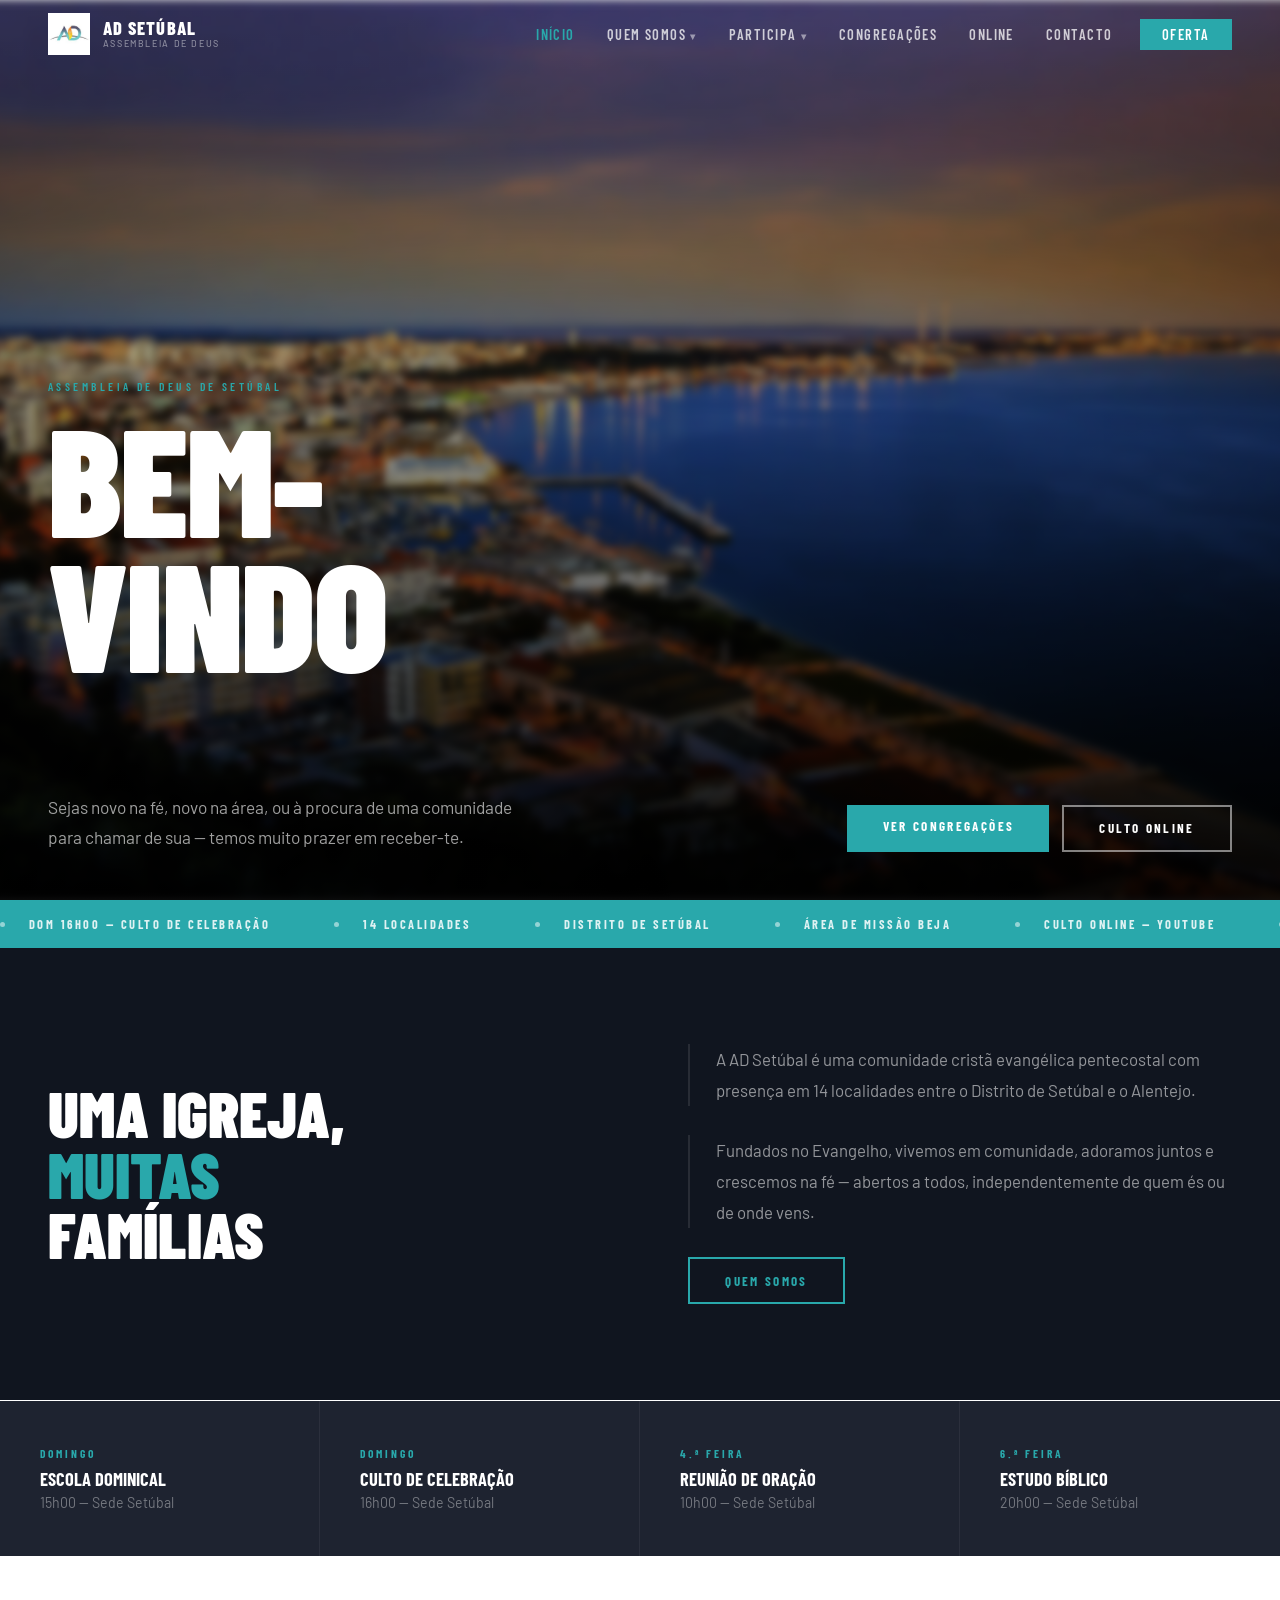
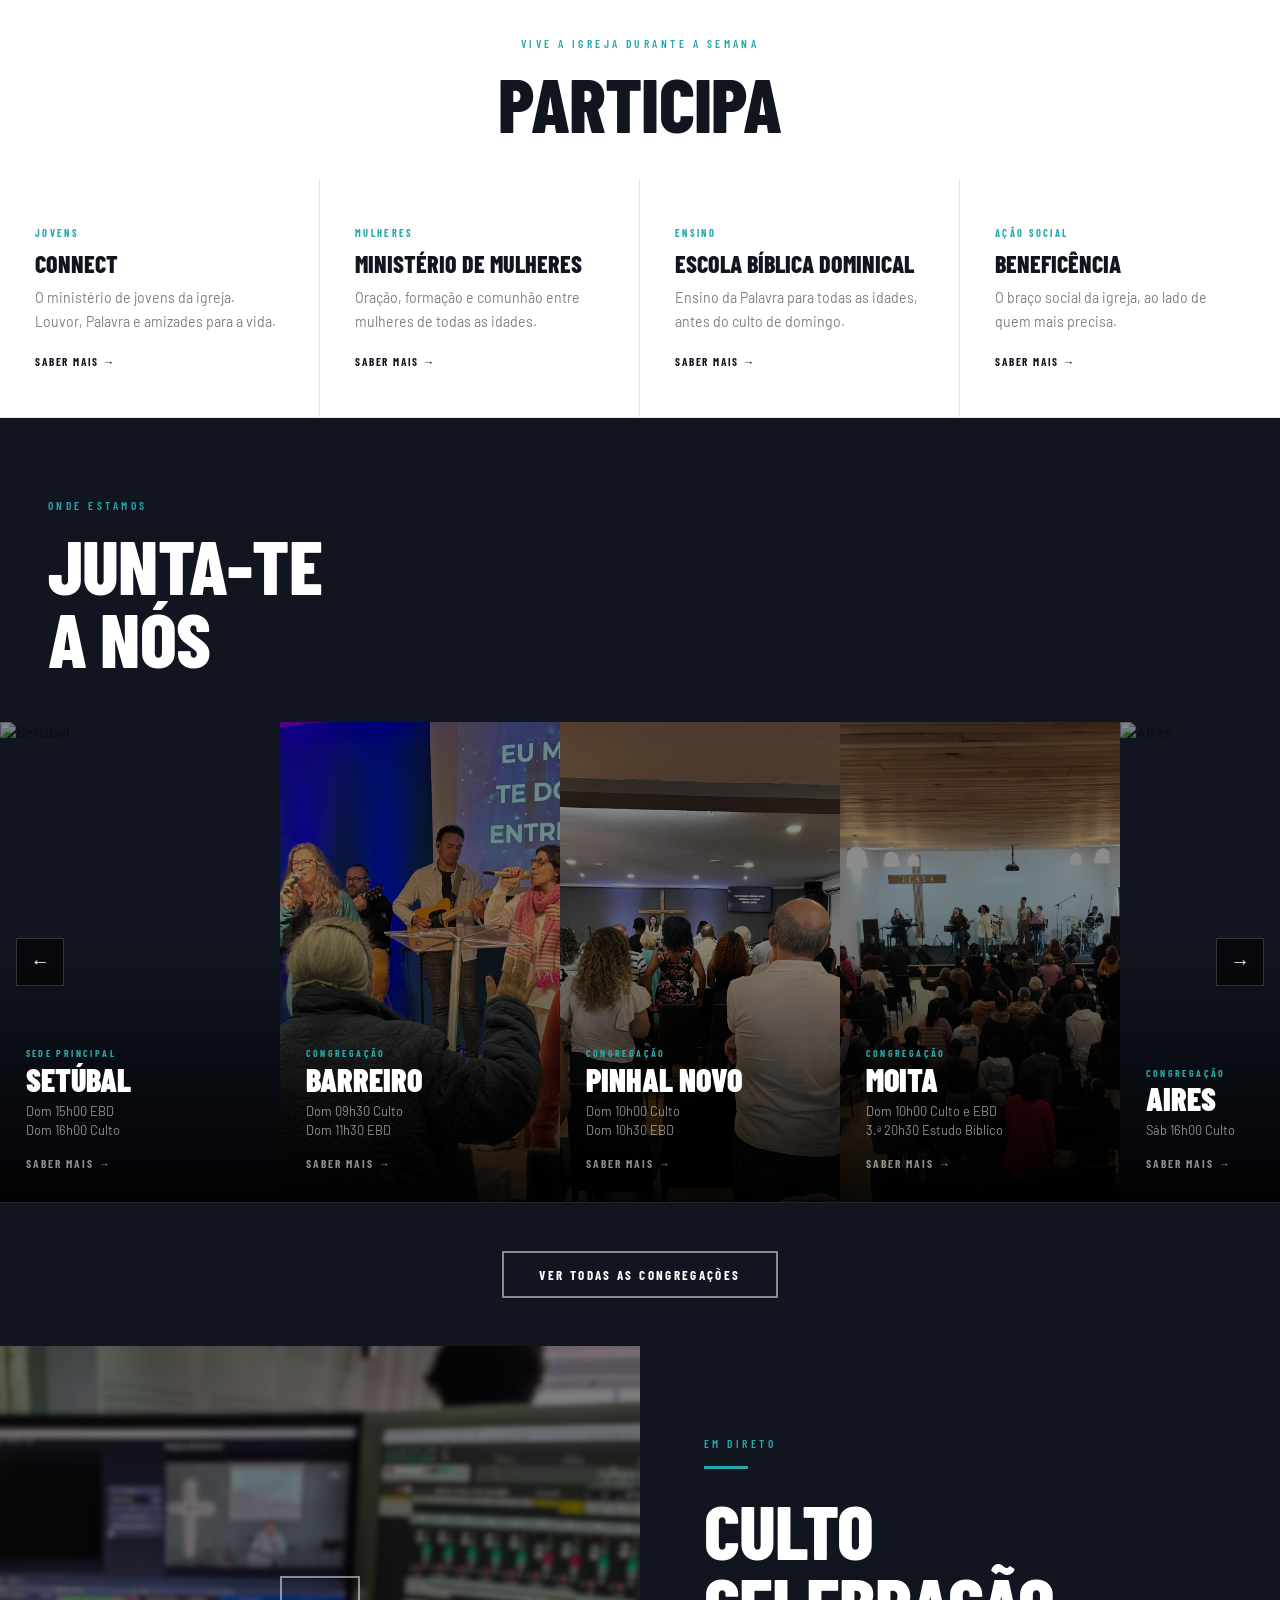
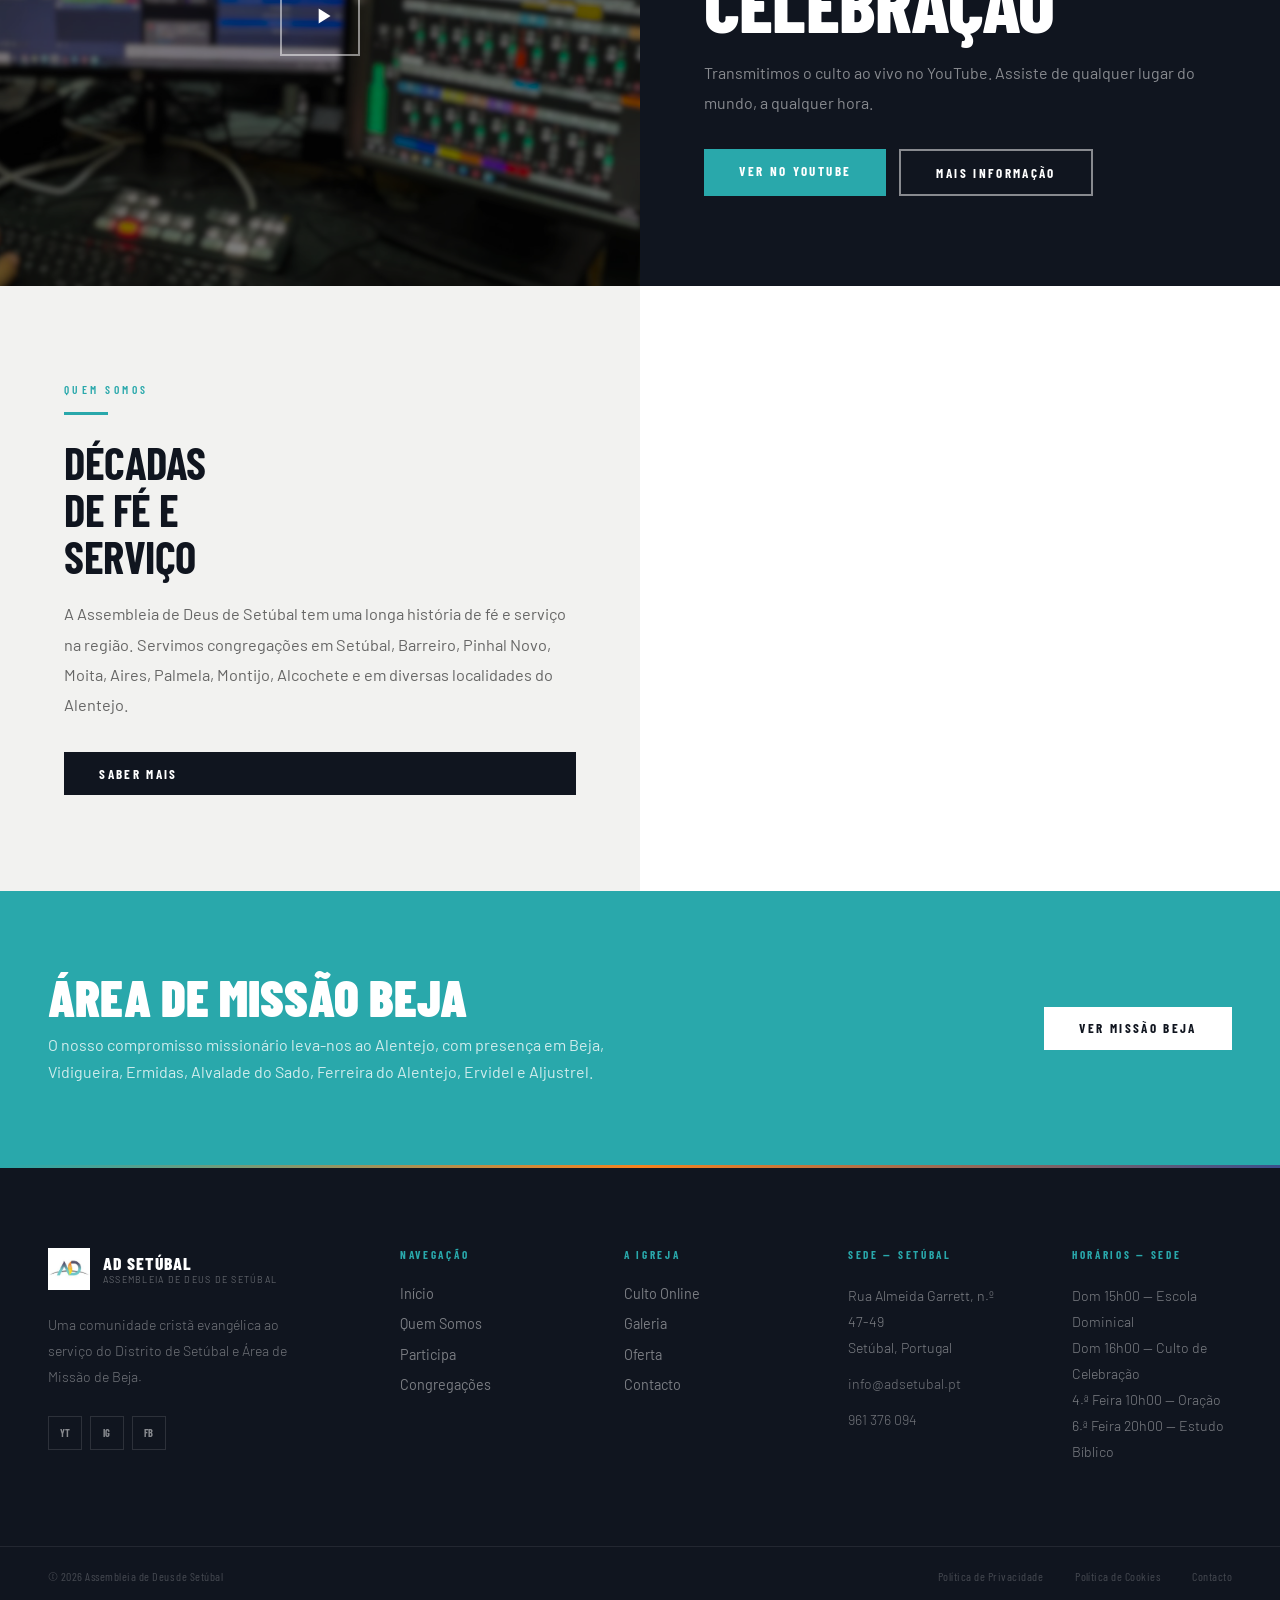
==== commit ebbc83ea: "online photo added" ====
--- a/index.html
+++ b/index.html
@@ -586,7 +586,7 @@
   <!-- ONLINE -->
   <div class="online-split">
     <div class="online-img" id="online-media">
-      <img src="online.jpg" alt="Culto Online" />
+      <img src="online.jpeg" alt="Culto Online" />
       <iframe id="yt-embed" src="" allow="accelerometer; autoplay; clipboard-write; encrypted-media; gyroscope; picture-in-picture" allowfullscreen></iframe>
       <div class="online-img-overlay">
         <button class="play-btn" id="online-play-trigger" onclick="launchEmbed()" aria-label="Assistir ao vivo">
--- a/shared.css
+++ b/shared.css
@@ -118,15 +118,17 @@
 nav.light-nav .dropdown-menu .sub-label { color: rgba(0,0,0,0.32); }
 
 @media (max-width: 900px) {
-  .has-dropdown > a::after { display: none; }
-  .dropdown-menu {
-    position: static; opacity: 1; pointer-events: auto; transform: none;
-    background: transparent; border: none; box-shadow: none;
-    padding: 0 0 0.3rem 1rem; margin-top: 0.2rem;
-    max-height: 0; overflow: hidden;
-    transition: max-height 0.25s ease;
-  }
-  .has-dropdown.is-open .dropdown-menu { max-height: 400px; }
+.has-dropdown > a::after { display: none; }
+.has-dropdown { overflow: hidden; }
+.has-dropdown.is-open { overflow: visible; }
+.dropdown-menu {
+  position: static; opacity: 1; pointer-events: auto; transform: none;
+  background: transparent; border: none; box-shadow: none;
+  padding: 0 0 0.3rem 1rem; margin-top: 0.2rem;
+  max-height: 0; overflow: hidden;
+  transition: max-height 0.25s ease;
+}
+.has-dropdown.is-open .dropdown-menu { max-height: 400px; }
   .dropdown-menu a { color: rgba(255,255,255,0.55); padding: 0.55rem 0.5rem; font-size: 0.88rem; }
   .dropdown-menu .sub-label { color: rgba(255,255,255,0.3); }
 }
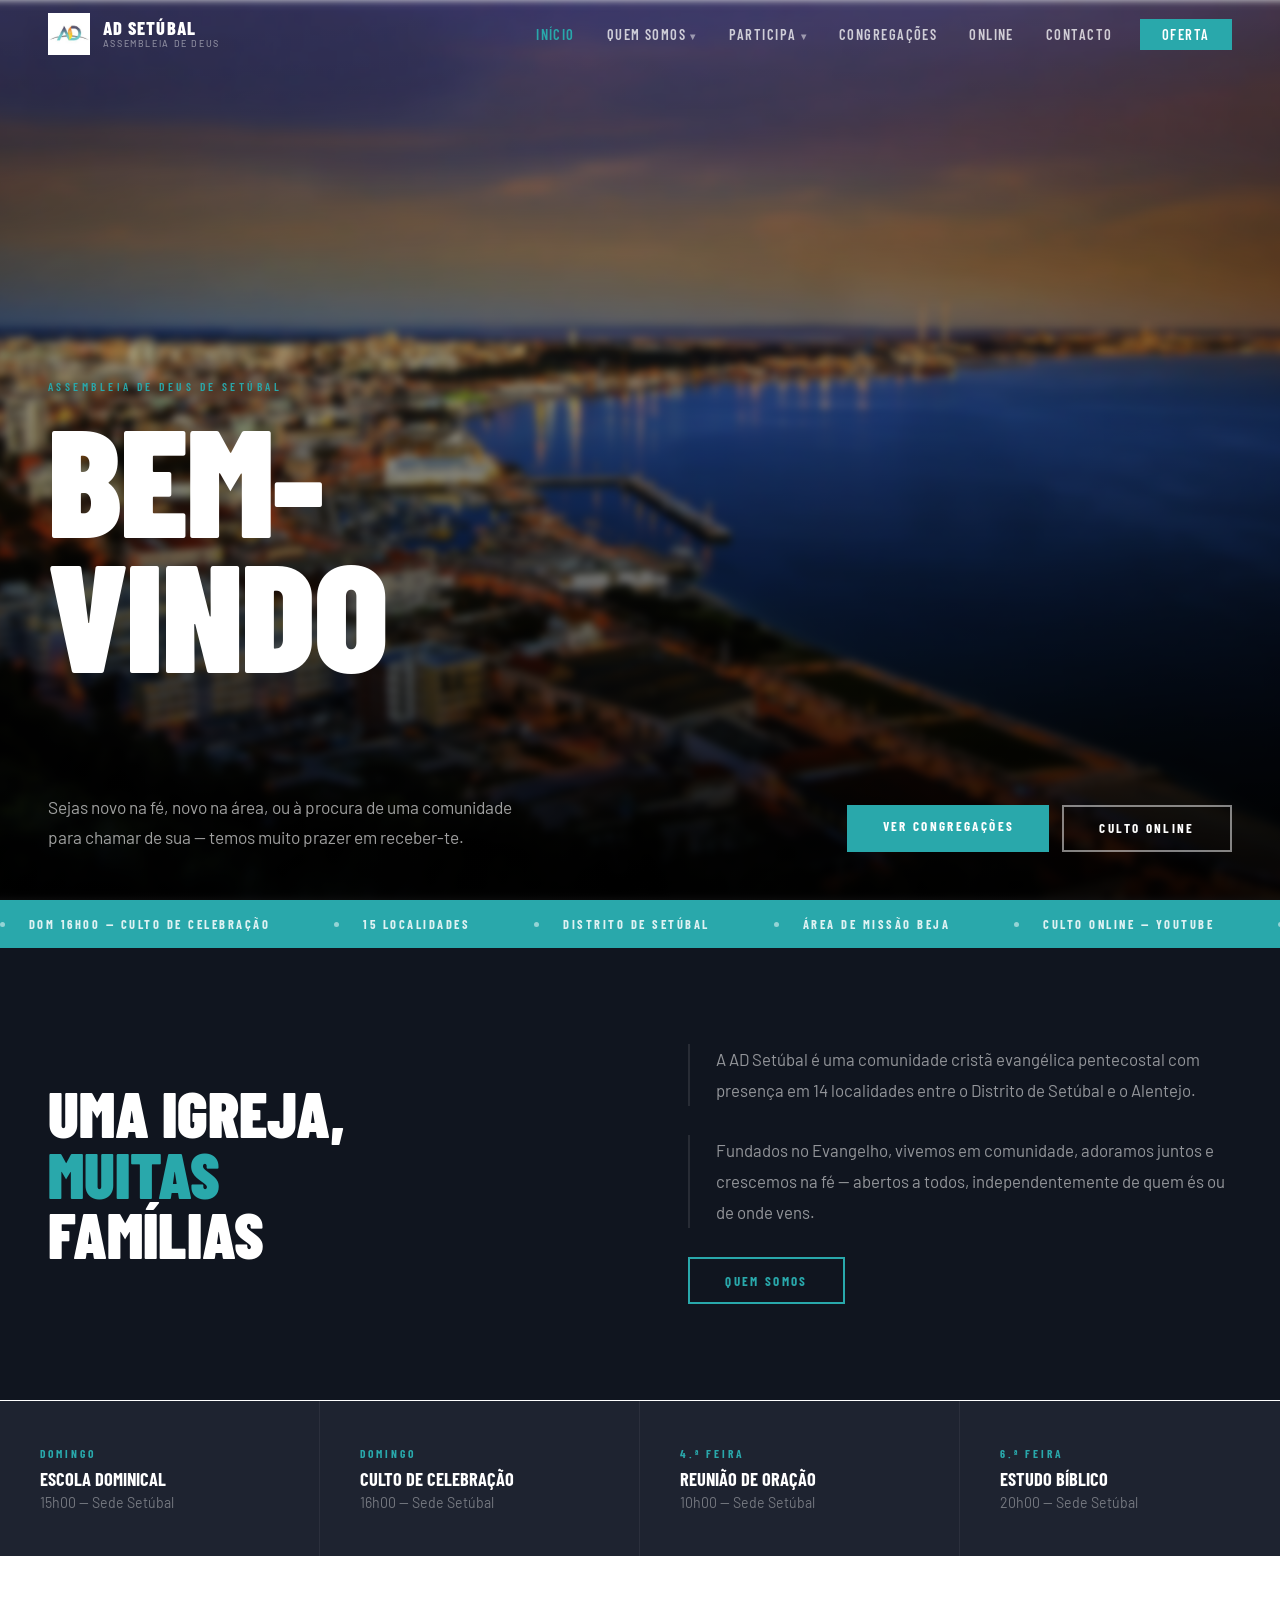
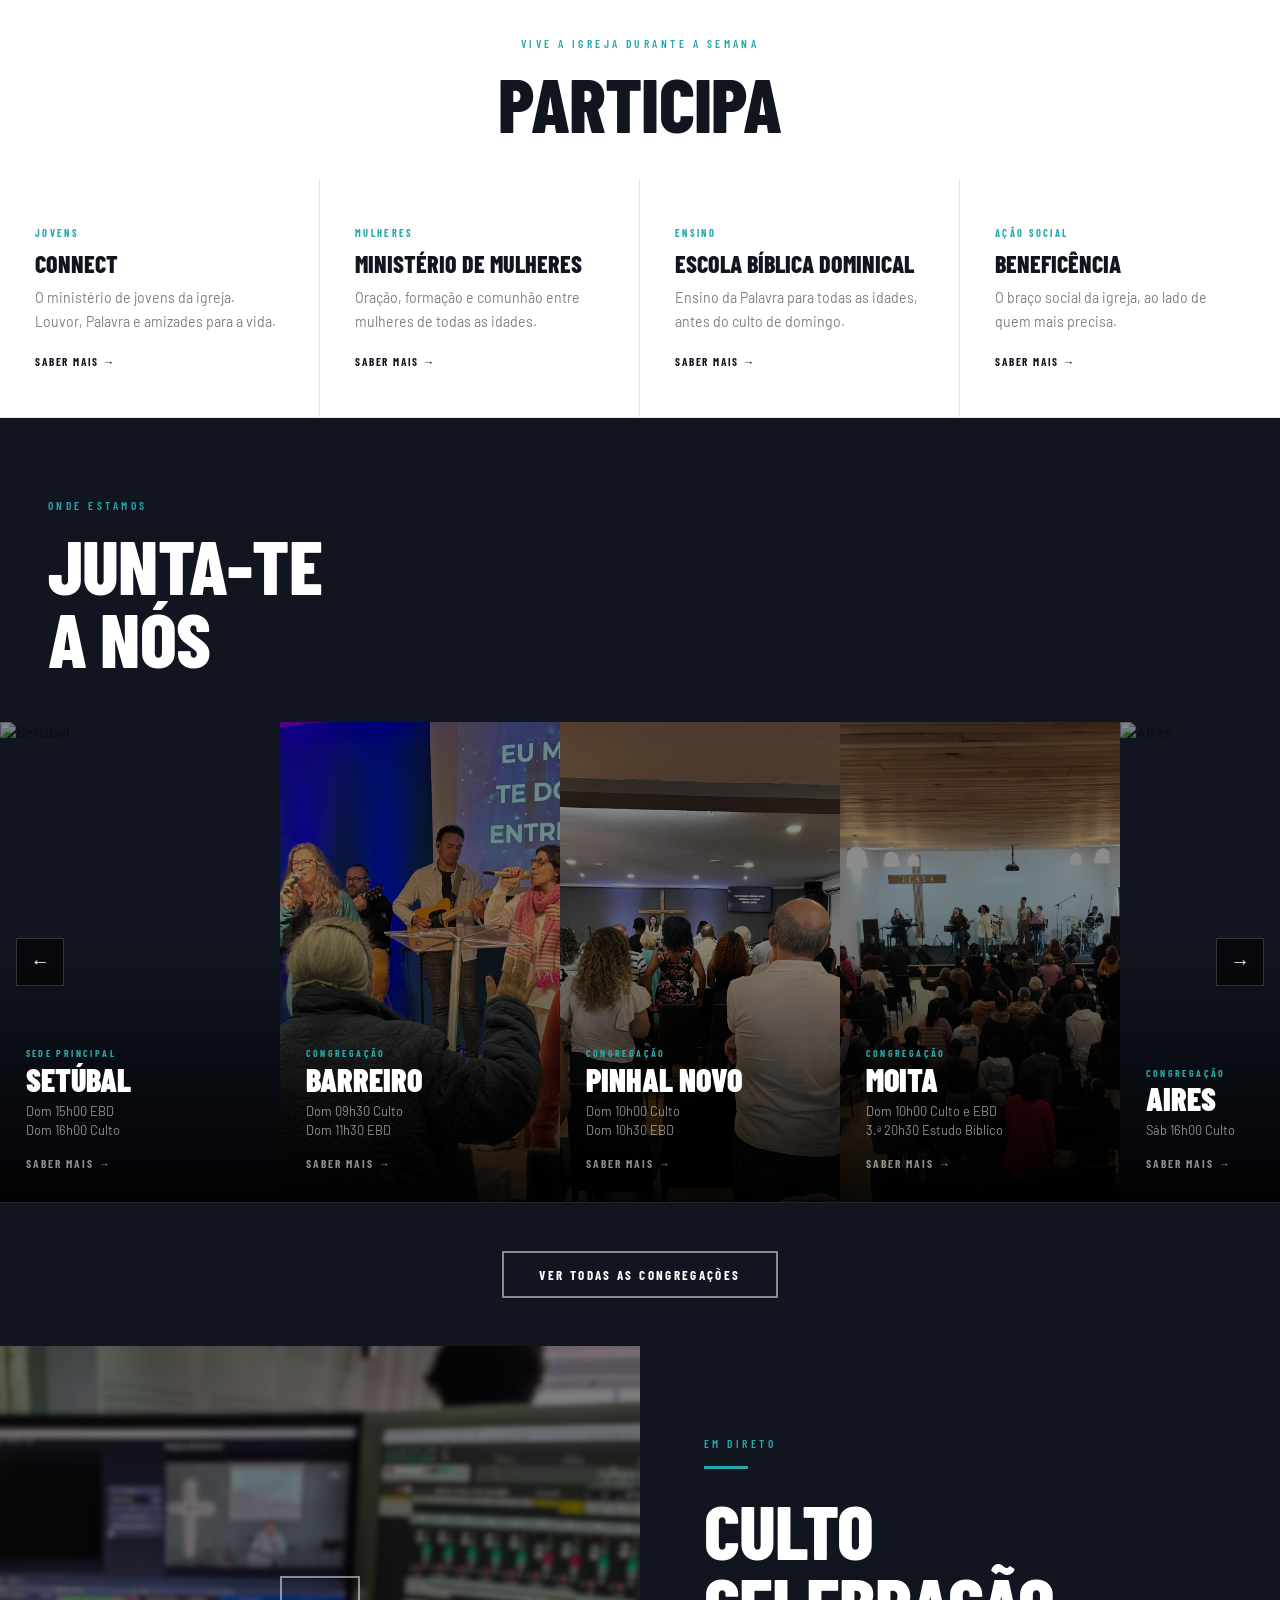
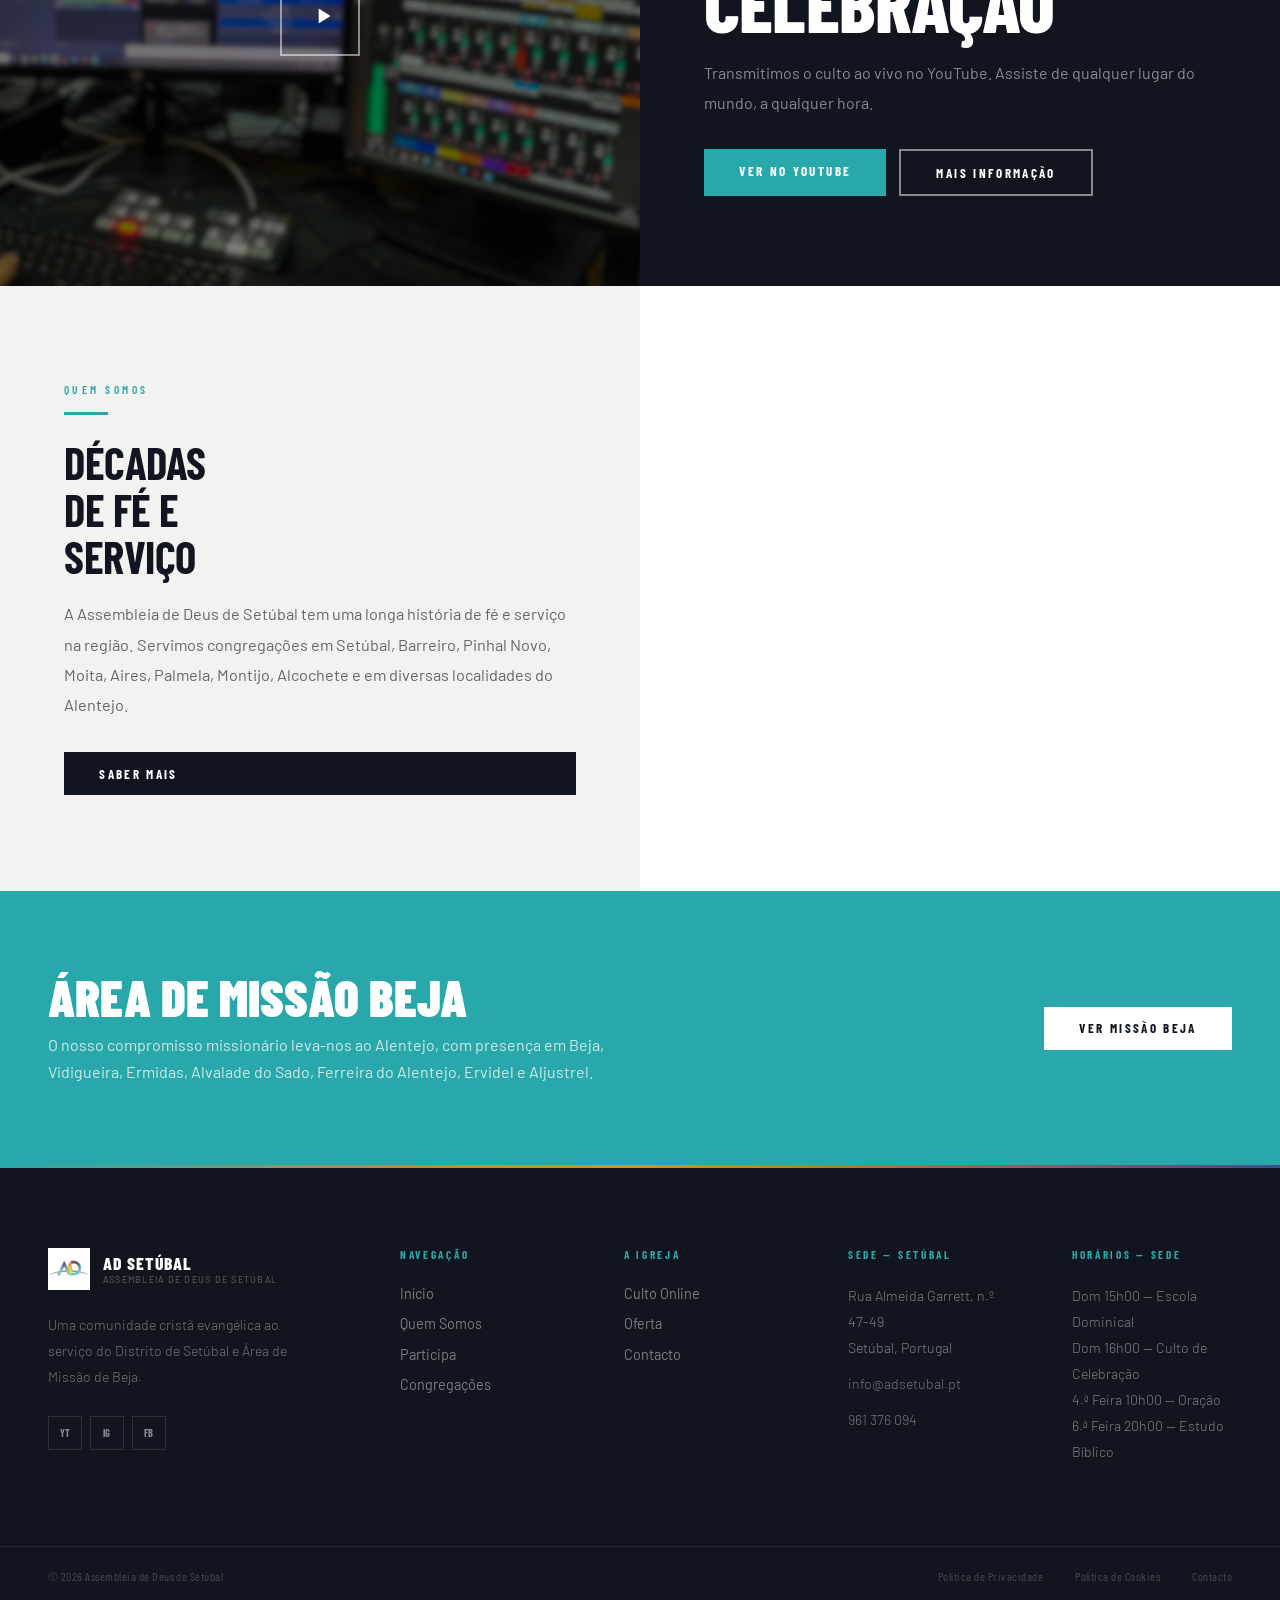
==== commit cf579115: "Equipa update" ====
--- a/index.html
+++ b/index.html
@@ -360,13 +360,13 @@
   <div class="ticker">
     <div class="ticker-inner">
       <span class="ticker-item"><span class="ticker-dot"></span>Dom 16h00 — Culto de Celebração</span>
-      <span class="ticker-item"><span class="ticker-dot"></span>14 Localidades</span>
+      <span class="ticker-item"><span class="ticker-dot"></span>15 Localidades</span>
       <span class="ticker-item"><span class="ticker-dot"></span>Distrito de Setúbal</span>
       <span class="ticker-item"><span class="ticker-dot"></span>Área de Missão Beja</span>
       <span class="ticker-item"><span class="ticker-dot"></span>Culto Online — YouTube</span>
       <span class="ticker-item"><span class="ticker-dot"></span>6.ª Feira 20h00 — Estudo Bíblico</span>
       <span class="ticker-item"><span class="ticker-dot"></span>Dom 16h00 — Culto de Celebração</span>
-      <span class="ticker-item"><span class="ticker-dot"></span>14 Localidades</span>
+      <span class="ticker-item"><span class="ticker-dot"></span>15 Localidades</span>
       <span class="ticker-item"><span class="ticker-dot"></span>Distrito de Setúbal</span>
       <span class="ticker-item"><span class="ticker-dot"></span>Área de Missão Beja</span>
       <span class="ticker-item"><span class="ticker-dot"></span>Culto Online — YouTube</span>
--- a/shared.css
+++ b/shared.css
@@ -79,9 +79,12 @@
 }
 .nav-cta:hover { background: var(--orange) !important; color: #fff !important; }
 
-/* ---- Dropdown "Participa" ---- */
+/* ---- Dropdown "Participa" — desktop only ---- */
 .has-dropdown { position: relative; }
-.has-dropdown > a::after { content: '▾'; margin-left: 0.4em; font-size: 0.7em; opacity: 0.65; display: inline-block; }
+/* Arrow only on desktop */
+@media (min-width: 901px) {
+  .has-dropdown > a::after { content: '▾'; margin-left: 0.4em; font-size: 0.7em; opacity: 0.65; display: inline-block; }
+}
 .dropdown-menu {
   position: absolute; top: 100%; left: 50%;
   transform: translateX(-50%) translateY(8px);
@@ -117,22 +120,6 @@
 nav.light-nav .dropdown-menu a:hover { background: var(--light); color: var(--dark); }
 nav.light-nav .dropdown-menu .sub-label { color: rgba(0,0,0,0.32); }
 
-@media (max-width: 900px) {
-.has-dropdown > a::after { display: none; }
-.has-dropdown { overflow: hidden; }
-.has-dropdown.is-open { overflow: visible; }
-.dropdown-menu {
-  position: static; opacity: 1; pointer-events: auto; transform: none;
-  background: transparent; border: none; box-shadow: none;
-  padding: 0 0 0.3rem 1rem; margin-top: 0.2rem;
-  max-height: 0; overflow: hidden;
-  transition: max-height 0.25s ease;
-}
-.has-dropdown.is-open .dropdown-menu { max-height: 400px; }
-  .dropdown-menu a { color: rgba(255,255,255,0.55); padding: 0.55rem 0.5rem; font-size: 0.88rem; }
-  .dropdown-menu .sub-label { color: rgba(255,255,255,0.3); }
-}
-
 .hamburger {
   display: none; flex-direction: column; gap: 5px;
   cursor: pointer; background: none; border: none; padding: 4px;
@@ -360,17 +347,17 @@
   }
   .nav-links.open { display: flex; }
 
-  /* links normais */
+  /* links normais — sempre brancos no menu mobile */
   .nav-links > li > a {
     display: block;
     padding: 1rem 1.8rem;
     font-size: 1.1rem; font-weight: 700;
-    color: rgba(255,255,255,0.78);
+    color: rgba(255,255,255,0.78) !important;
     border-bottom: 1px solid rgba(255,255,255,0.06);
     text-align: left;
   }
-  .nav-links > li > a:hover { color: var(--teal); background: rgba(255,255,255,0.03); }
-  .nav-links > li.active > a { color: var(--teal); }
+  .nav-links > li > a:hover,
+  .nav-links > li > a.active { color: var(--teal) !important; background: rgba(255,255,255,0.03); }
 
   /* botão OFERTA — alinhado à esquerda, largura automática */
   .nav-links > li > a.nav-cta {
@@ -383,35 +370,18 @@
     font-size: 0.85rem;
   }
 
-  /* dropdown do Participa */
-  .has-dropdown > a::after { display: none; }
+  /* Remover completamente seta e comportamento dropdown em mobile */
+  .has-dropdown > a::before { display: none !important; }
+  .has-dropdown > a::after  { display: none !important; }
   .has-dropdown > a {
-    display: flex; justify-content: space-between; align-items: center;
-  }
-  .has-dropdown > a::before {
-    content: '›';
-    font-size: 1.3rem; font-weight: 300; color: rgba(255,255,255,0.35);
-    transition: transform 0.2s;
-  }
-  .has-dropdown.is-open > a::before { transform: rotate(90deg); color: var(--teal); }
-
-  .dropdown-menu {
-    position: static; opacity: 1; pointer-events: auto; transform: none;
-    background: rgba(0,0,0,0.25);
-    border: none; box-shadow: none;
-    padding: 0.3rem 0 0.6rem 0;
-    max-height: 0; overflow: hidden;
-    transition: max-height 0.28s ease;
-  }
-  .has-dropdown.is-open .dropdown-menu { max-height: 400px; }
-
-  .dropdown-menu li a {
-    display: block; padding: 0.7rem 1.8rem 0.7rem 3rem;
-    color: rgba(255,255,255,0.5); font-size: 0.88rem; font-weight: 500;
-    border-bottom: none; text-transform: none; letter-spacing: 0.01em;
-  }
-  .dropdown-menu li a:hover { color: var(--teal); }
-  .dropdown-menu .sub-label { display: none; } /* esconde legenda em mobile, poupa espaço */
+    display: block !important;
+    justify-content: unset !important;
+  }
+
+  /* Esconder completamente o dropdown em mobile */
+  .has-dropdown .dropdown-menu {
+    display: none !important;
+  }
 
   .hamburger { display: flex; }
   .section-pad { padding: 4rem 1.5rem; }
@@ -424,4 +394,4 @@
 }
 @media (max-width: 600px) {
   .footer-top { grid-template-columns: 1fr; }
-}
+}
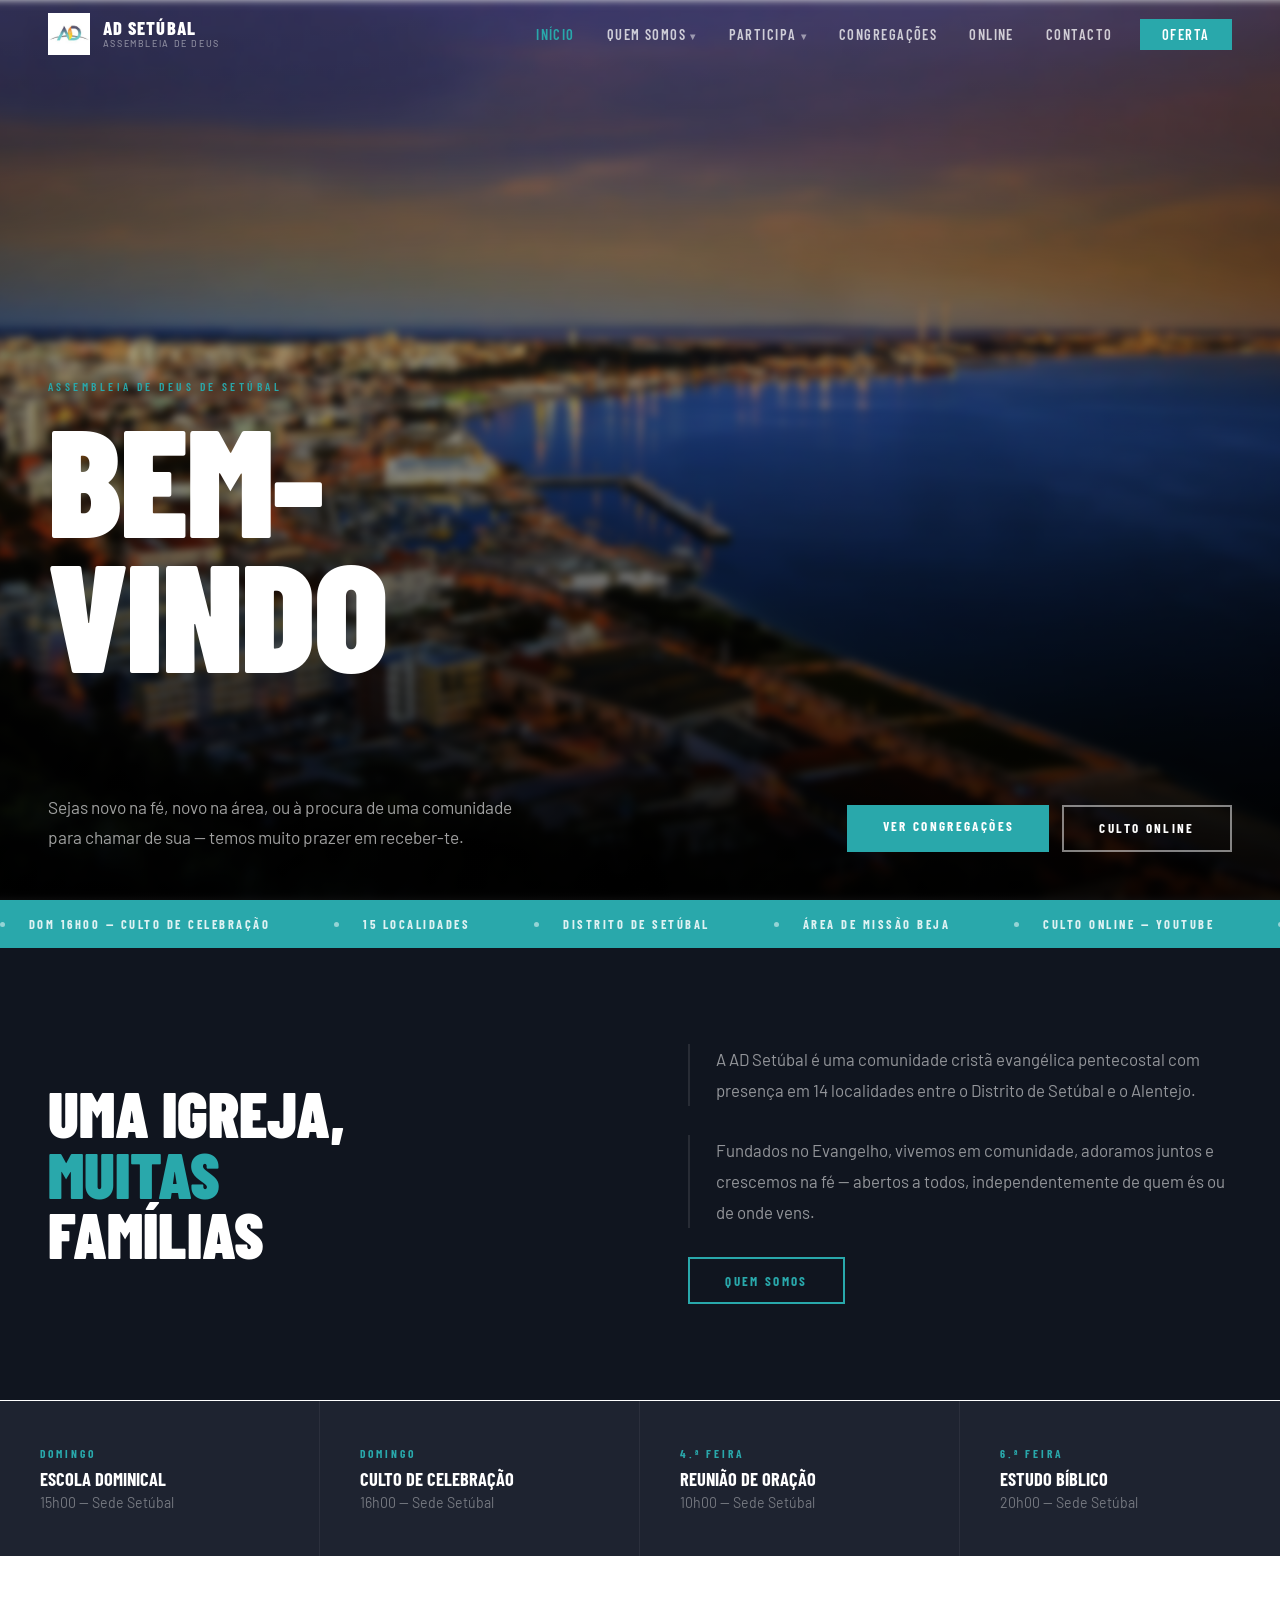
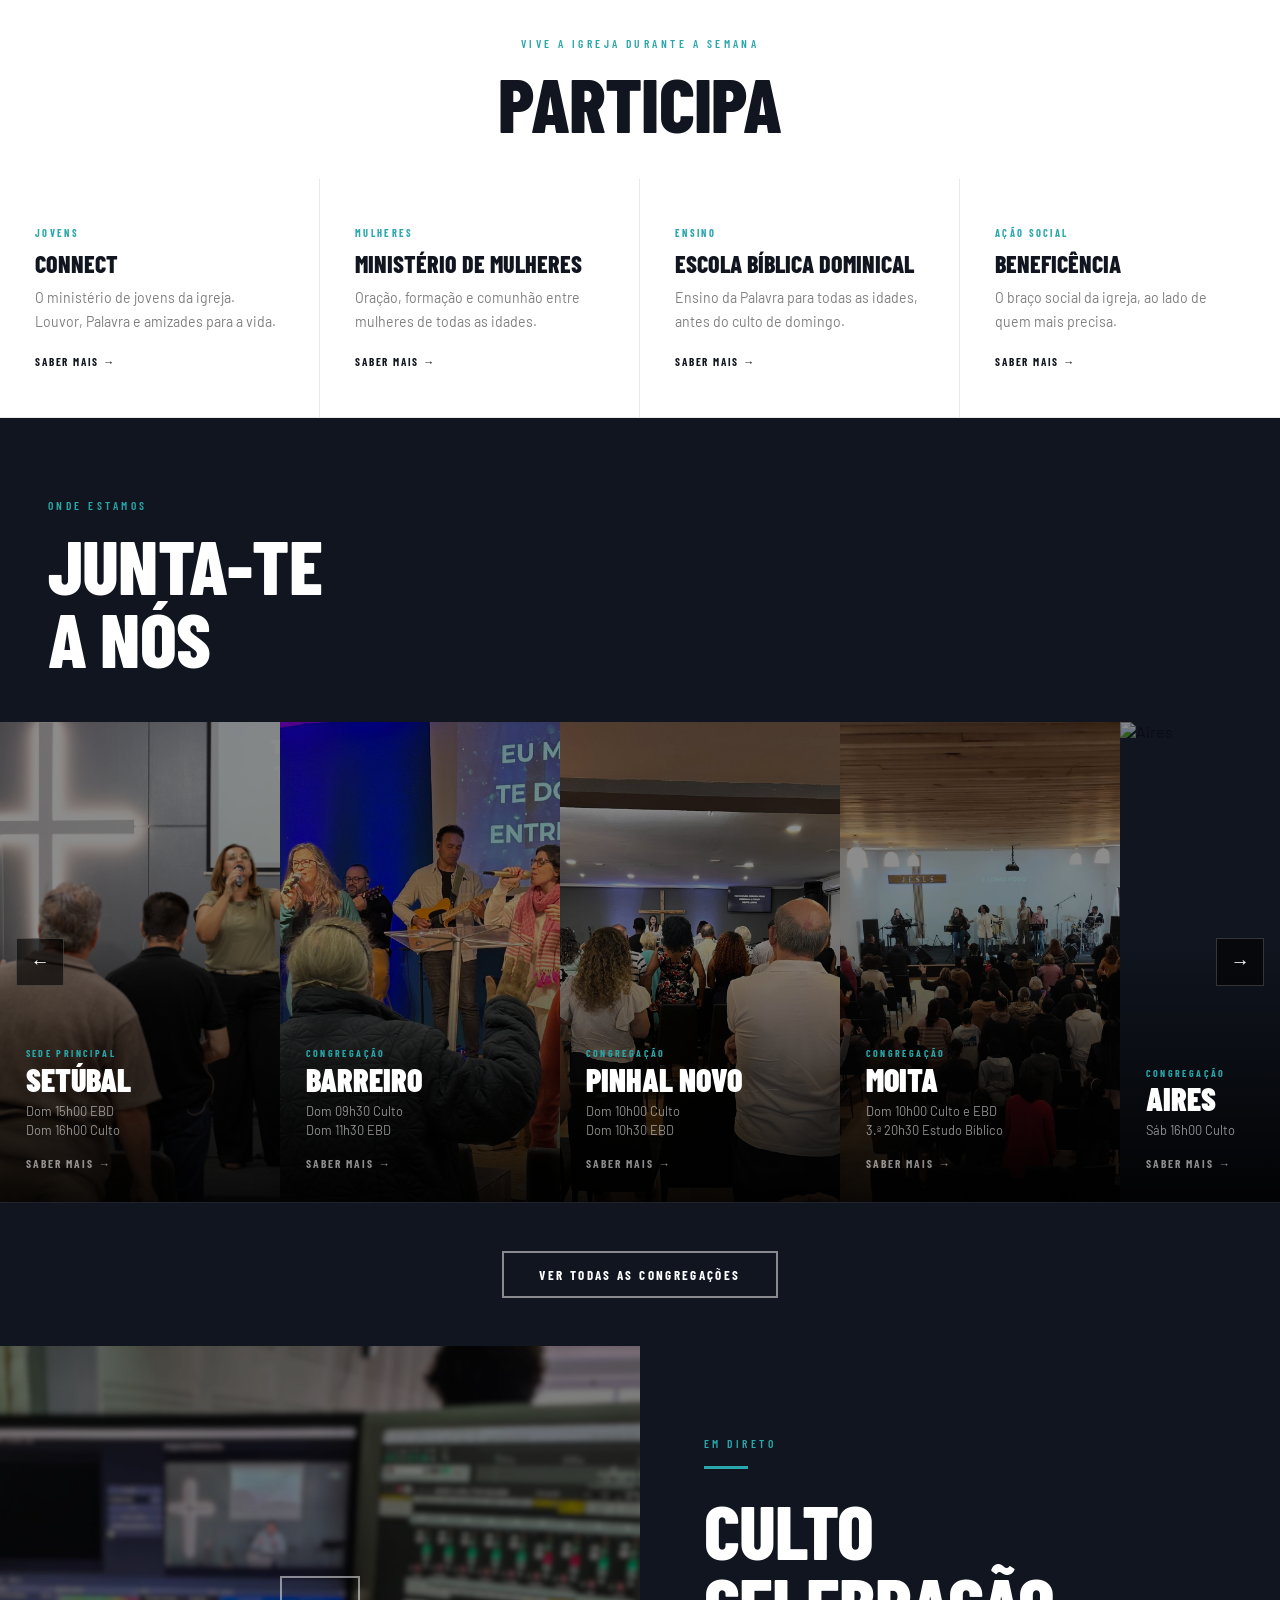
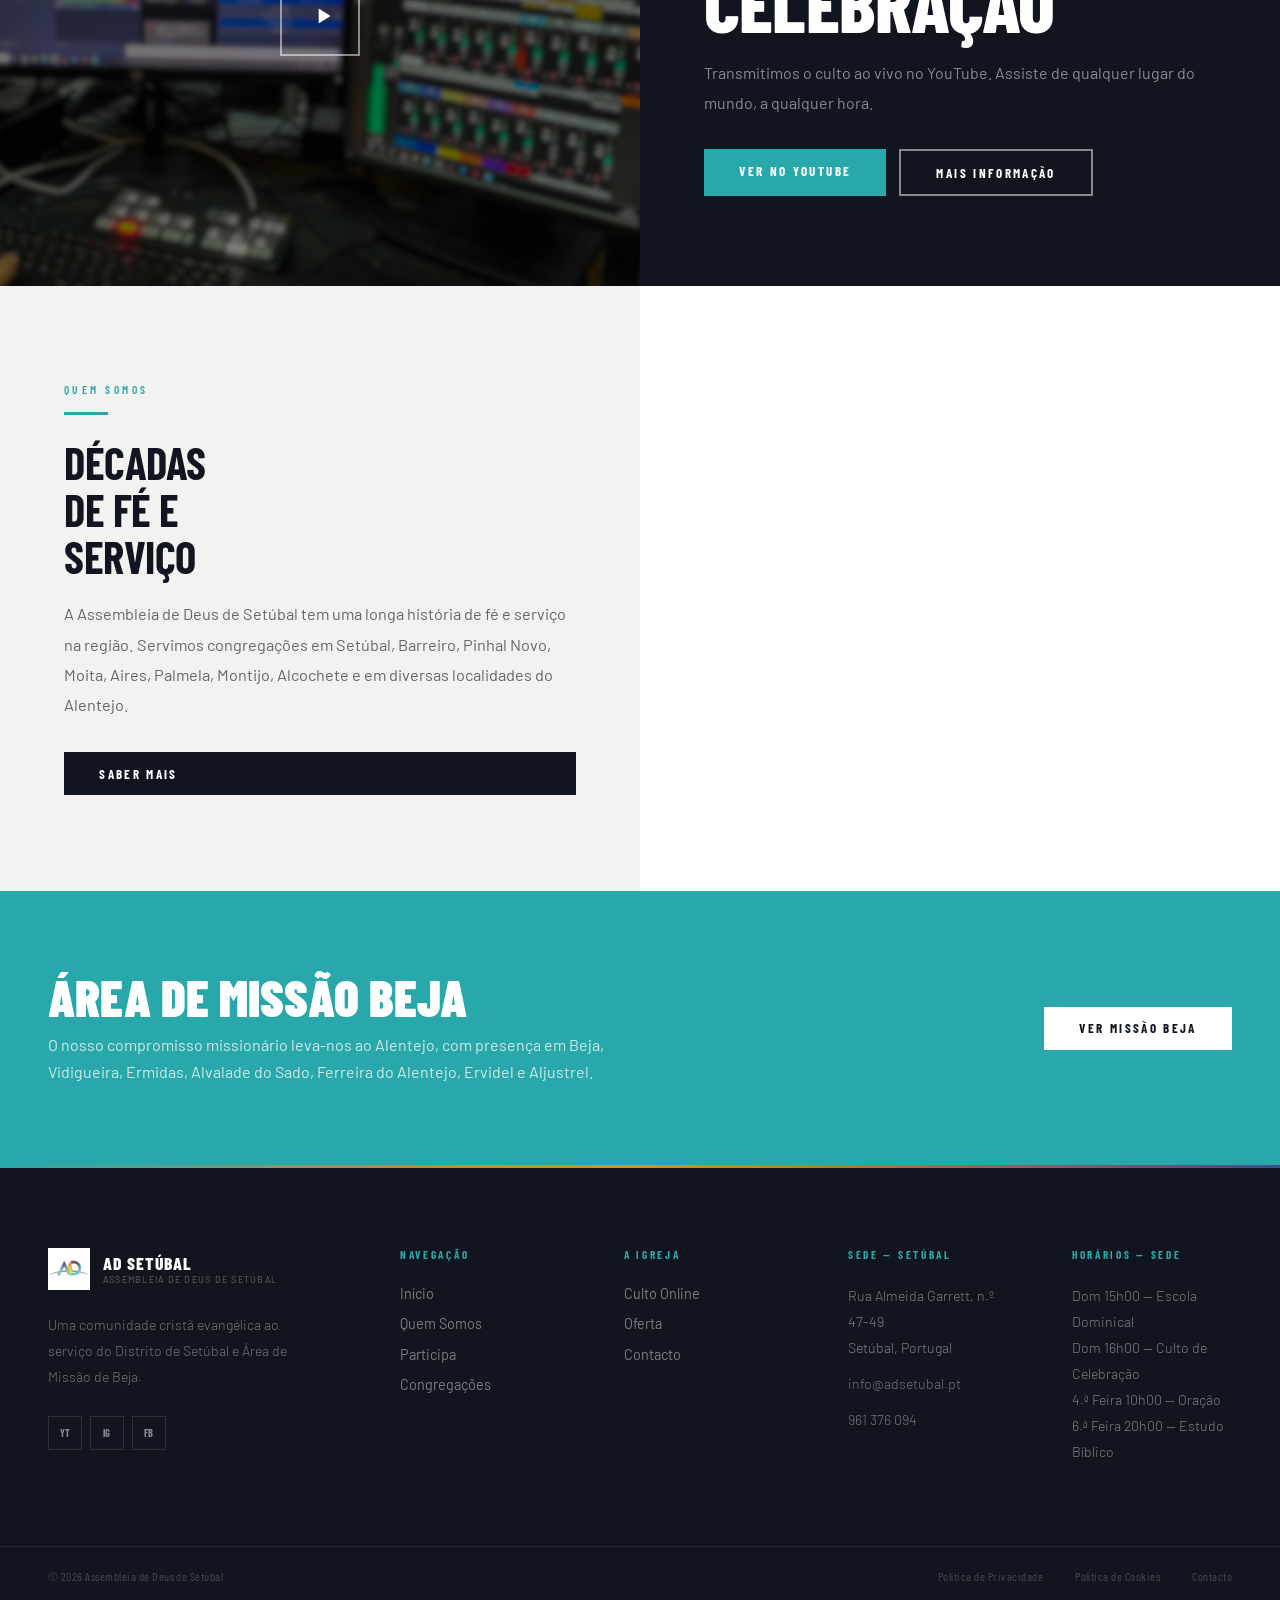
==== commit cdd7e40f: "setubal photo add" ====
--- a/index.html
+++ b/index.html
@@ -451,7 +451,7 @@
     <button class="carousel-btn prev" onclick="scrollCarousel(-1)" aria-label="Anterior">&#8592;</button>
     <div class="locations-carousel" id="loc-carousel">
       <div class="loc-card fade-in">
-        <img src="https://images.unsplash.com/photo-1529070538774-1843cb3265df?w=600&q=80" alt="Setúbal" />
+        <img src="setubal.png" alt="Setúbal" />
         <div class="loc-card-body">
           <p class="loc-card-tag">Sede Principal</p>
           <h3 class="loc-card-name">Setúbal</h3>
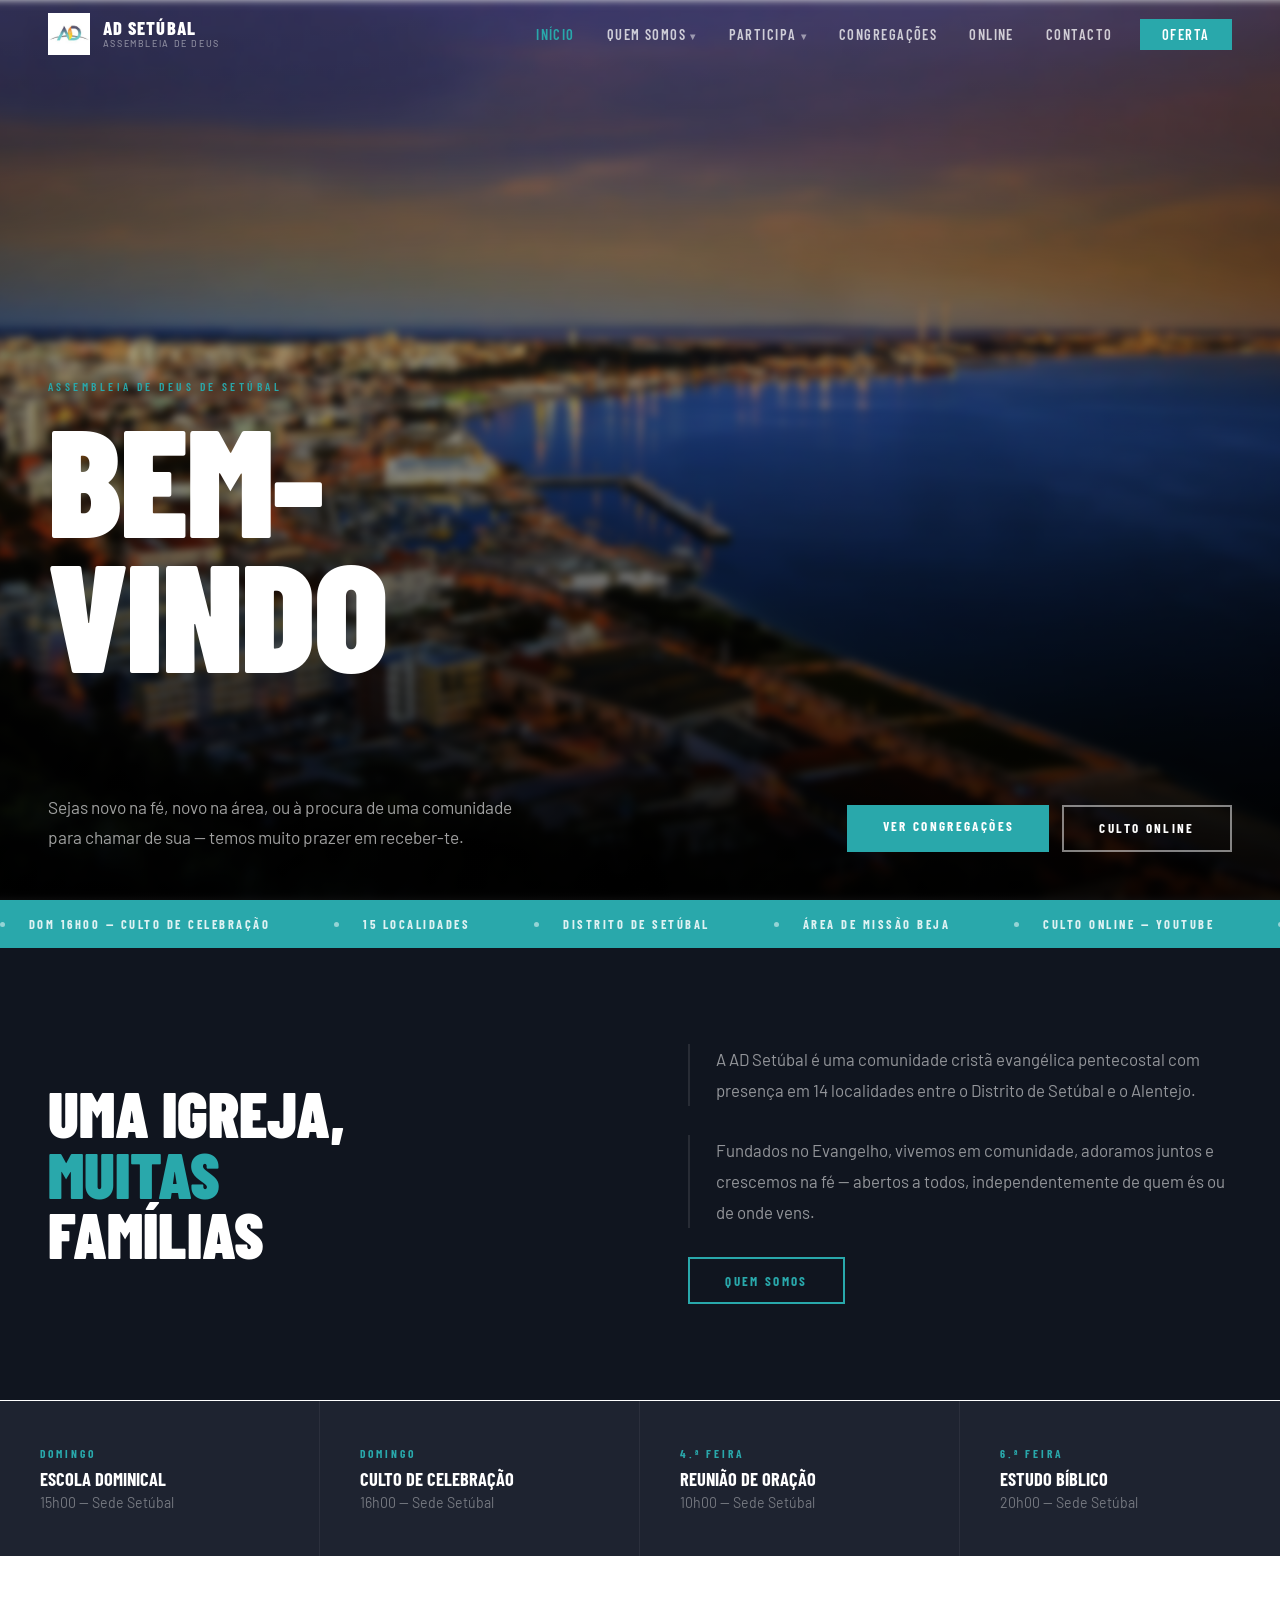
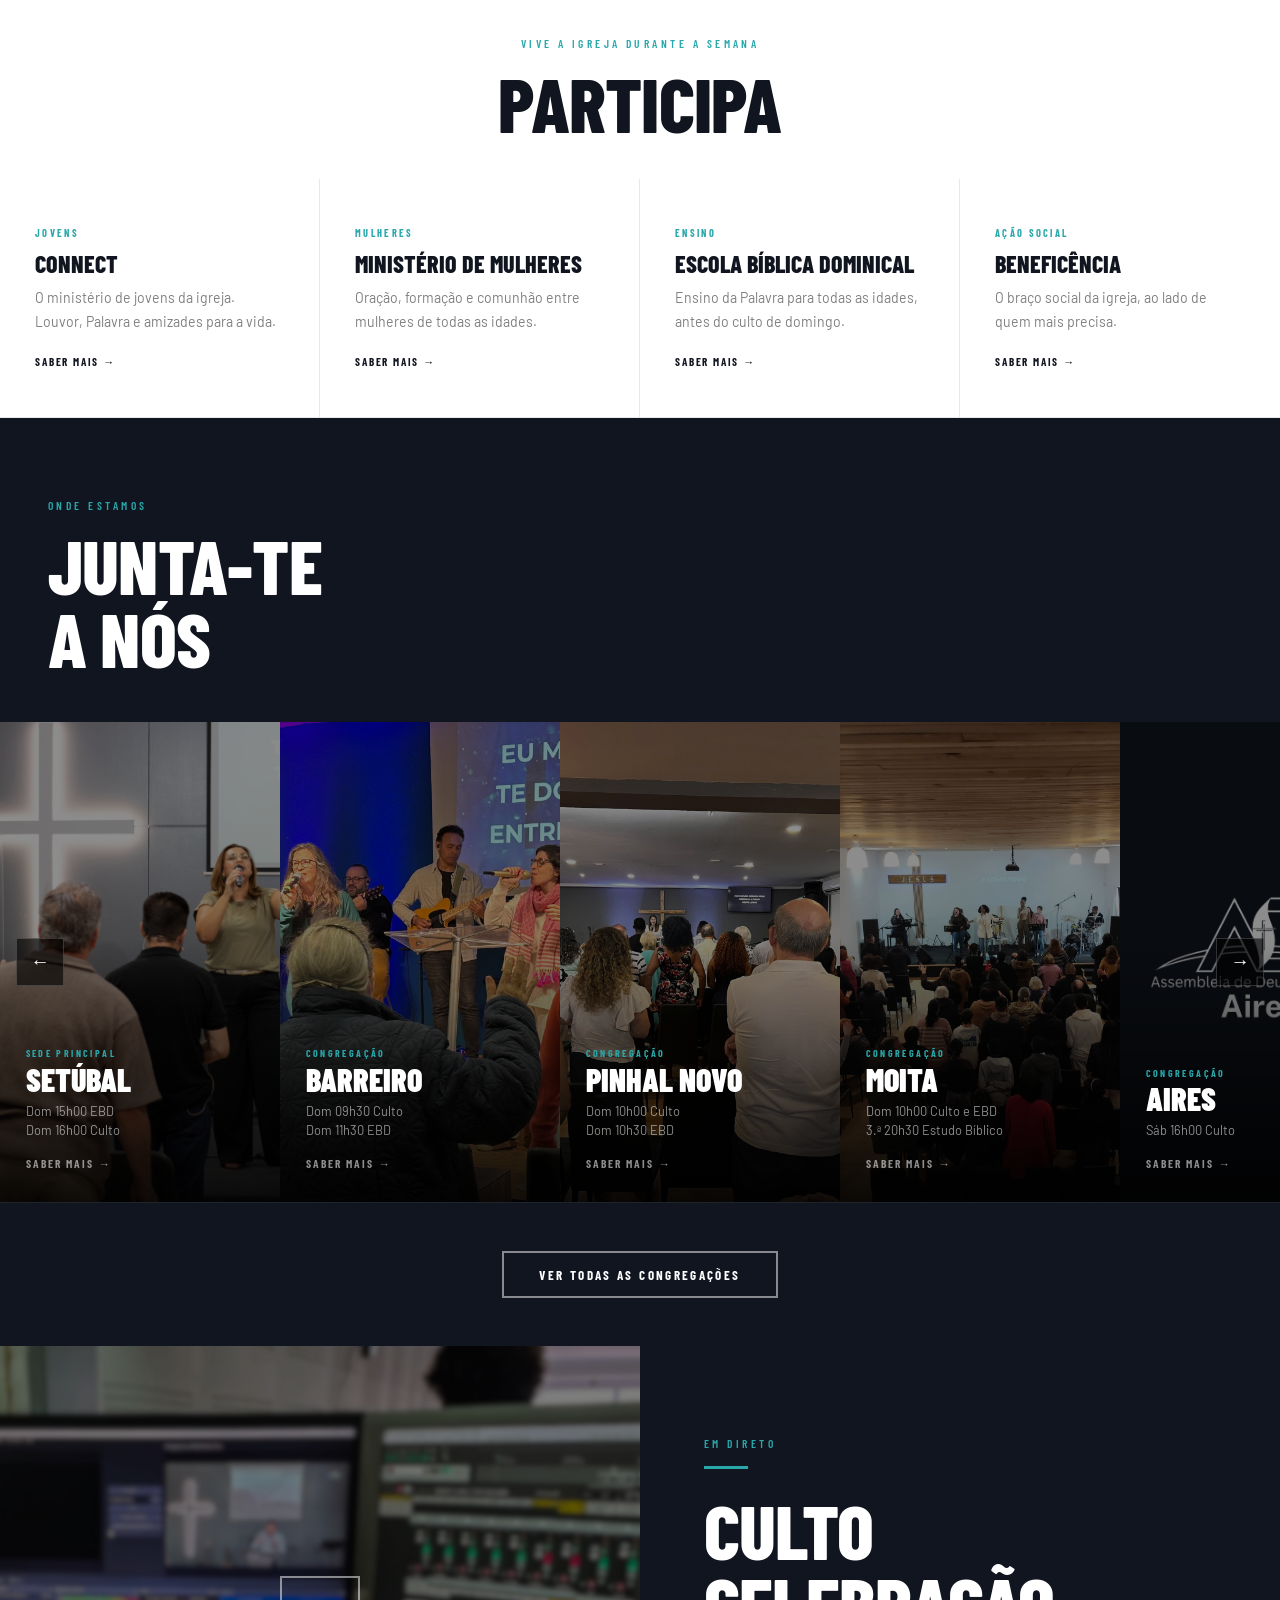
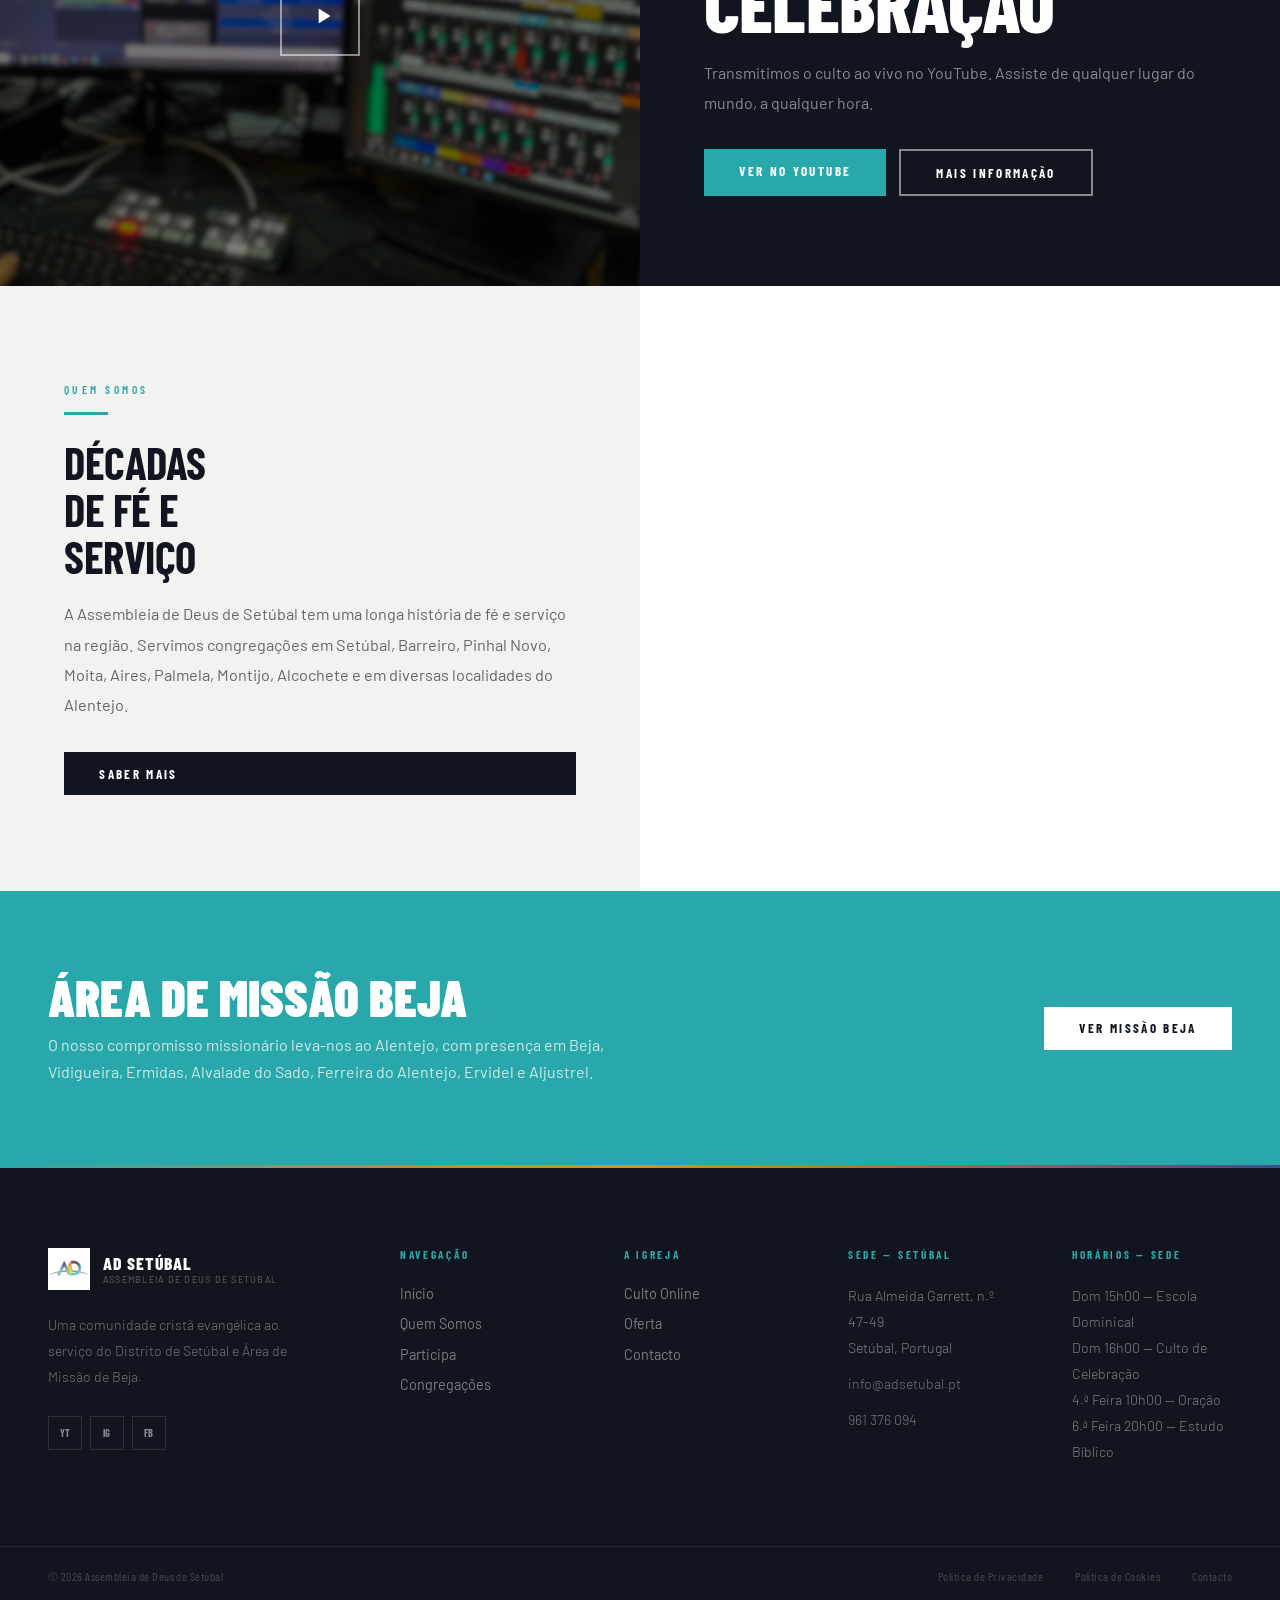
==== commit 98bfee14: "generico fotos, congregaçoes em falta" ====
--- a/index.html
+++ b/index.html
@@ -487,7 +487,7 @@
         </div>
       </div>
       <div class="loc-card fade-in">
-        <img src="https://images.unsplash.com/photo-1505373877841-8d25f7d46678?w=600&q=80" alt="Aires" />
+        <img src="aires1.png" alt="Aires" />
         <div class="loc-card-body">
           <p class="loc-card-tag">Congregação</p>
           <h3 class="loc-card-name">Aires</h3>
@@ -496,7 +496,7 @@
         </div>
       </div>
       <div class="loc-card fade-in">
-        <img src="https://images.unsplash.com/photo-1494790108377-be9c29b29330?w=600&q=80" alt="Palmela" />
+        <img src="palmela1.png" alt="Palmela" />
         <div class="loc-card-body">
           <p class="loc-card-tag">Congregação</p>
           <h3 class="loc-card-name">Palmela</h3>
@@ -505,7 +505,7 @@
         </div>
       </div>
       <div class="loc-card fade-in">
-        <img src="https://images.unsplash.com/photo-1500648767791-00dcc994a43e?w=600&q=80" alt="Montijo" />
+        <img src="montijo1.png" alt="Montijo" />
         <div class="loc-card-body">
           <p class="loc-card-tag">Congregação</p>
           <h3 class="loc-card-name">Montijo</h3>
@@ -514,7 +514,7 @@
         </div>
       </div>
       <div class="loc-card fade-in">
-        <img src="https://images.unsplash.com/photo-1507003211169-0a1dd7228f2d?w=600&q=80" alt="Alcochete" />
+        <img src="alcochete1.png" alt="Alcochete" />
         <div class="loc-card-body">
           <p class="loc-card-tag">Congregação</p>
           <h3 class="loc-card-name">Alcochete</h3>
